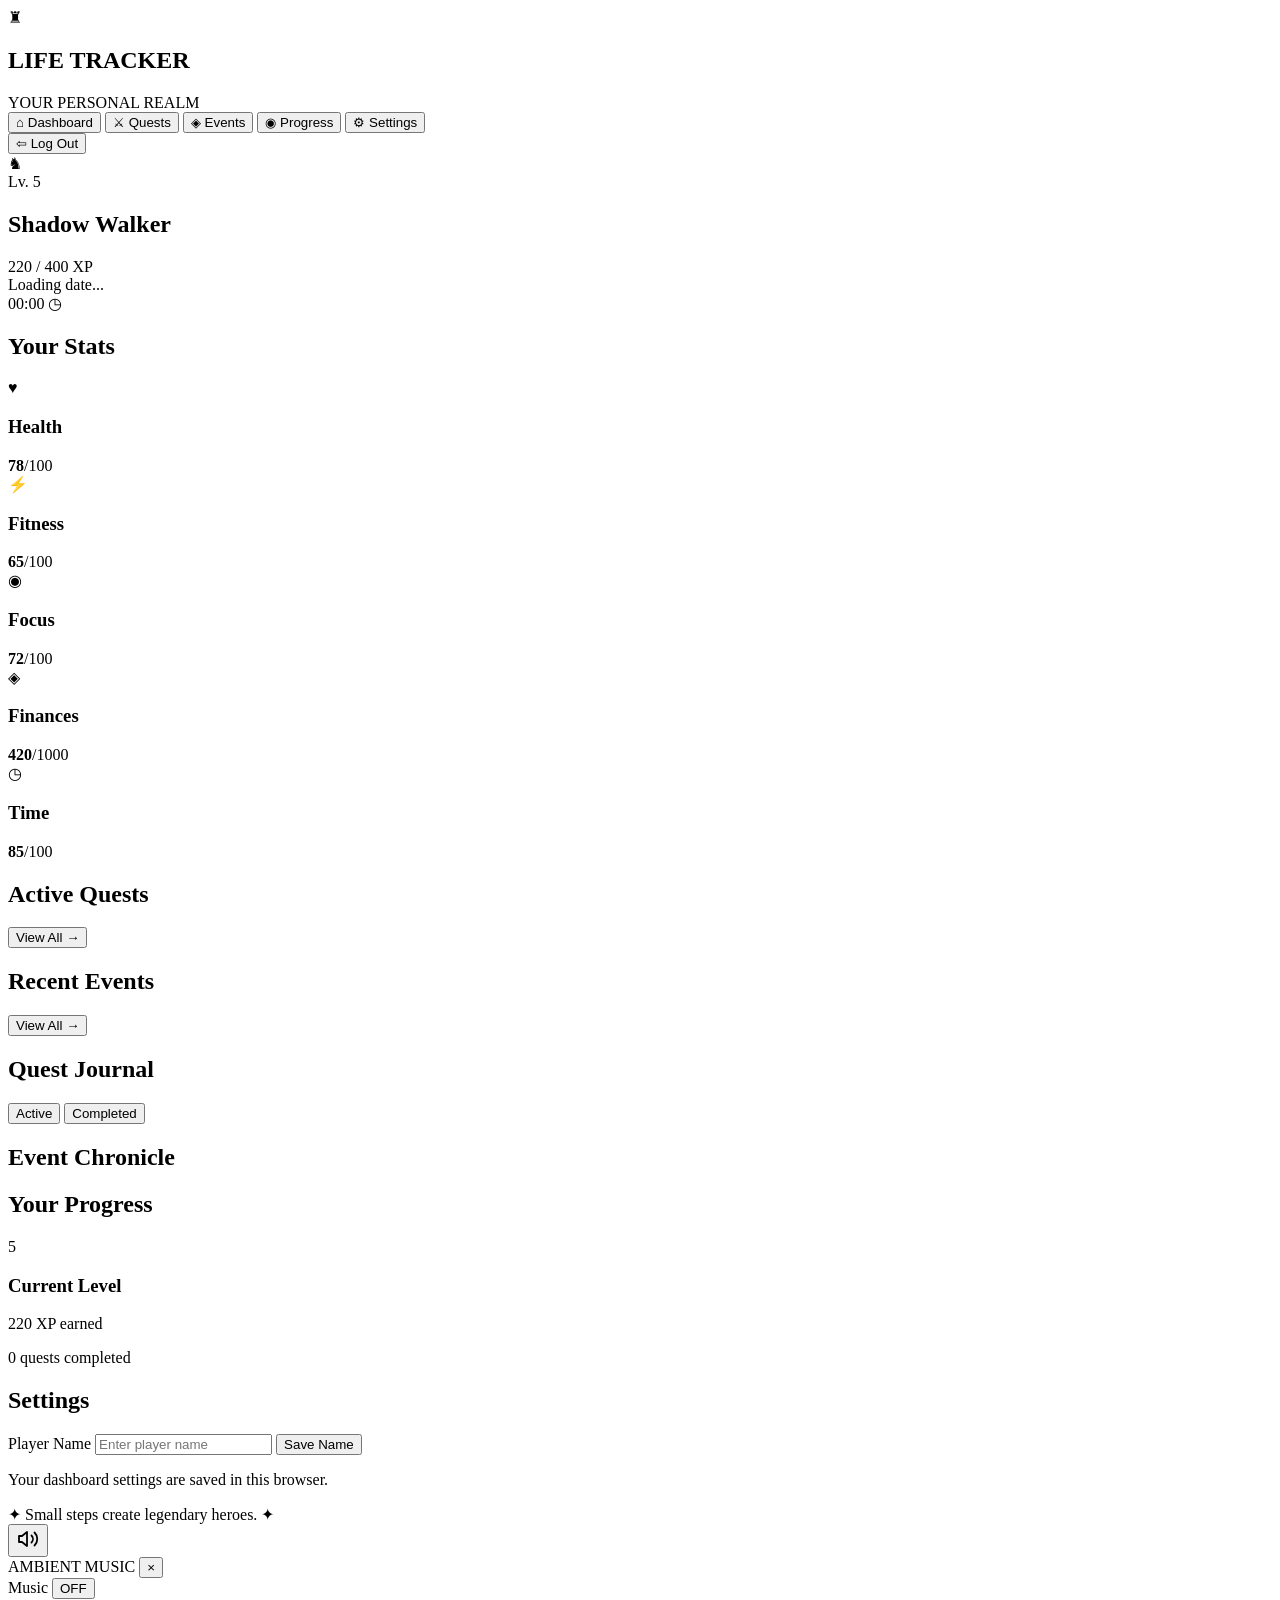
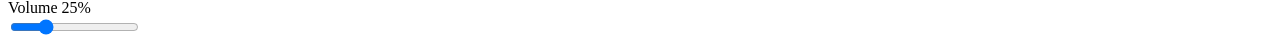
==== dashboard.html @ 13b00bff "Add files via upload" ====
<!DOCTYPE html>
<html lang="en">
<head>
    <meta charset="UTF-8">
    <meta name="viewport" content="width=device-width, initial-scale=1.0">

    <title>LIFE TRACKER | Dashboard</title>

    <link rel="stylesheet" href="dashboard.css">

    <link href="https://fonts.googleapis.com/css2?family=Cinzel:wght@400;500;600;700&family=Cormorant+Garamond:wght@400;500;600&family=Inter:wght@400;500;600&display=swap" rel="stylesheet">
</head>

<body>

<div class="dashboard-layout">

    <!-- SIDEBAR -->
    <aside class="sidebar">

        <div class="logo">
            <div class="logo-symbol">♜</div>
            <h2>LIFE TRACKER</h2>
            <span>YOUR PERSONAL REALM</span>
        </div>

        <nav class="navigation">

            <button class="nav-btn active" data-page="dashboard">
                <span>⌂</span> Dashboard
            </button>

            <button class="nav-btn" data-page="quests">
                <span>⚔</span> Quests
            </button>

            <button class="nav-btn" data-page="events">
                <span>◈</span> Events
            </button>

            <button class="nav-btn" data-page="progress">
                <span>◉</span> Progress
            </button>

            <button class="nav-btn" data-page="settings">
                <span>⚙</span> Settings
            </button>

        </nav>

        <button class="logout-btn" id="logoutBtn">
            <span>⇦</span> Log Out
        </button>

    </aside>


    <!-- MAIN CONTENT -->
    <main class="main-content">

        <!-- PLAYER HEADER -->
        <header class="player-header">

            <div class="player-info">

                <div class="player-avatar">♞</div>

                <div class="player-details">
                    <span class="player-level" id="playerLevel">Lv. 5</span>

                    <h2 id="playerName">Shadow Walker</h2>

                    <div class="xp-container">
                        <div class="xp-bar">
                            <div class="xp-fill" id="xpFill"></div>
                        </div>

                        <span id="xpText">220 / 400 XP</span>
                    </div>
                </div>

            </div>

            <div class="date-time">

                <span id="dateText">Loading date...</span>

                <div class="clock">
                    <span id="timeText">00:00</span>
                    <span class="clock-icon">◷</span>
                </div>

            </div>

        </header>


        <!-- DASHBOARD PAGE -->
        <section class="page active" id="dashboardPage">

            <!-- YOUR STATS -->
            <section class="panel stats-section">

                <div class="section-heading">
                    <h2>Your Stats</h2>
                </div>

                <div class="stats-grid">

                    <div class="stat-card health">
                        <div class="stat-top">
                            <span>♥</span>
                            <h3>Health</h3>
                        </div>
                        <div class="stat-value">
                            <strong id="healthValue">78</strong>/100
                        </div>
                        <div class="stat-bar">
                            <div style="width:78%"></div>
                        </div>
                    </div>

                    <div class="stat-card fitness">
                        <div class="stat-top">
                            <span>⚡</span>
                            <h3>Fitness</h3>
                        </div>
                        <div class="stat-value">
                            <strong id="fitnessValue">65</strong>/100
                        </div>
                        <div class="stat-bar">
                            <div style="width:65%"></div>
                        </div>
                    </div>

                    <div class="stat-card focus">
                        <div class="stat-top">
                            <span>◉</span>
                            <h3>Focus</h3>
                        </div>
                        <div class="stat-value">
                            <strong id="focusValue">72</strong>/100
                        </div>
                        <div class="stat-bar">
                            <div style="width:72%"></div>
                        </div>
                    </div>

                    <div class="stat-card finances">
                        <div class="stat-top">
                            <span>◈</span>
                            <h3>Finances</h3>
                        </div>
                        <div class="stat-value">
                            <strong id="financesValue">420</strong>/1000
                        </div>
                        <div class="stat-bar">
                            <div style="width:42%"></div>
                        </div>
                    </div>

                    <div class="stat-card time-stat">
                        <div class="stat-top">
                            <span>◷</span>
                            <h3>Time</h3>
                        </div>
                        <div class="stat-value">
                            <strong id="timeStatValue">85</strong>/100
                        </div>
                        <div class="stat-bar">
                            <div style="width:85%"></div>
                        </div>
                    </div>

                </div>
            </section>


            <!-- QUESTS AND EVENTS -->
            <div class="content-grid">

                <!-- ACTIVE QUESTS -->
                <section class="panel">

                    <div class="section-heading">
                        <h2>Active Quests</h2>

                        <button class="view-all" data-page="quests">
                            View All →
                        </button>
                    </div>

                    <div id="activeQuestList"></div>

                </section>


                <!-- RECENT EVENTS -->
                <section class="panel">

                    <div class="section-heading">
                        <h2>Recent Events</h2>

                        <button class="view-all" data-page="events">
                            View All →
                        </button>
                    </div>

                    <div id="recentEventList"></div>

                </section>

            </div>

        </section>


        <!-- QUESTS PAGE -->
        <section class="page" id="questsPage">

            <section class="panel">

                <div class="section-heading">
                    <h2>Quest Journal</h2>
                </div>

                <div class="quest-tabs">
                    <button class="quest-tab active" data-tab="active">Active</button>
                    <button class="quest-tab" data-tab="completed">Completed</button>
                </div>

                <div id="questPageList"></div>

            </section>

        </section>


        <!-- EVENTS PAGE -->
        <section class="page" id="eventsPage">

            <section class="panel">

                <div class="section-heading">
                    <h2>Event Chronicle</h2>
                </div>

                <div id="allEventsList"></div>

            </section>

        </section>


        <!-- PROGRESS PAGE -->
        <section class="page" id="progressPage">

            <section class="panel">

                <div class="section-heading">
                    <h2>Your Progress</h2>
                </div>

                <div class="progress-content">
                    <div class="progress-number" id="progressLevel">5</div>
                    <h3>Current Level</h3>
                    <p id="progressXP">220 XP earned</p>

                    <div class="xp-bar large">
                        <div class="xp-fill" id="progressXPFill"></div>
                    </div>

                    <p id="completedCount">0 quests completed</p>
                </div>

            </section>

        </section>


        <!-- SETTINGS PAGE -->
        <section class="page" id="settingsPage">

            <section class="panel">

                <div class="section-heading">
                    <h2>Settings</h2>
                </div>

                <div class="settings-content">

                    <label for="playerNameInput">Player Name</label>

                    <input type="text" id="playerNameInput"
                           placeholder="Enter player name">

                    <button class="gold-button" id="saveNameBtn">
                        Save Name
                    </button>

                    <p class="settings-note">
                        Your dashboard settings are saved in this browser.
                    </p>

                </div>

            </section>

        </section>


        <!-- MOTIVATIONAL QUOTE -->
        <footer class="quote-footer">
            <span>✦</span>
            Small steps create legendary heroes.
            <span>✦</span>
        </footer>

    </main>

</div>


<!-- BACKGROUND MUSIC -->
<audio id="bgMusic" loop>
    <source src="ambient.mp3" type="audio/mpeg">
</audio>


<!-- MUSIC CONTROL -->
<div class="music-control">

    <button id="musicButton" class="music-button"
            aria-label="Turn music on" aria-pressed="false">

        <!-- Speaker icon -->
        <svg id="speakerIcon" viewBox="0 0 24 24"
             width="24" height="24"
             fill="none" stroke="currentColor"
             stroke-width="1.8"
             stroke-linecap="round"
             stroke-linejoin="round">

            <path d="M11 5 6 9H3v6h3l5 4V5Z"></path>
            <path d="M15.5 8.5a5 5 0 0 1 0 7"></path>
            <path d="M18.5 5.5a9 9 0 0 1 0 13"></path>

        </svg>

    </button>

    <div class="music-panel" id="musicPanel">

        <div class="music-heading">
            <span>AMBIENT MUSIC</span>
            <button id="closeMusicPanel">×</button>
        </div>

        <div class="music-row">
            <span>Music</span>
            <button id="musicToggle">OFF</button>
        </div>

        <div class="volume-row">
            <label for="volumeSlider">Volume</label>
            <span id="volumeValue">25%</span>
        </div>

        <input type="range" id="volumeSlider"
               min="0" max="100" value="25">

    </div>

</div>


<script src="dashboard.js"></script>

</body>
</html>
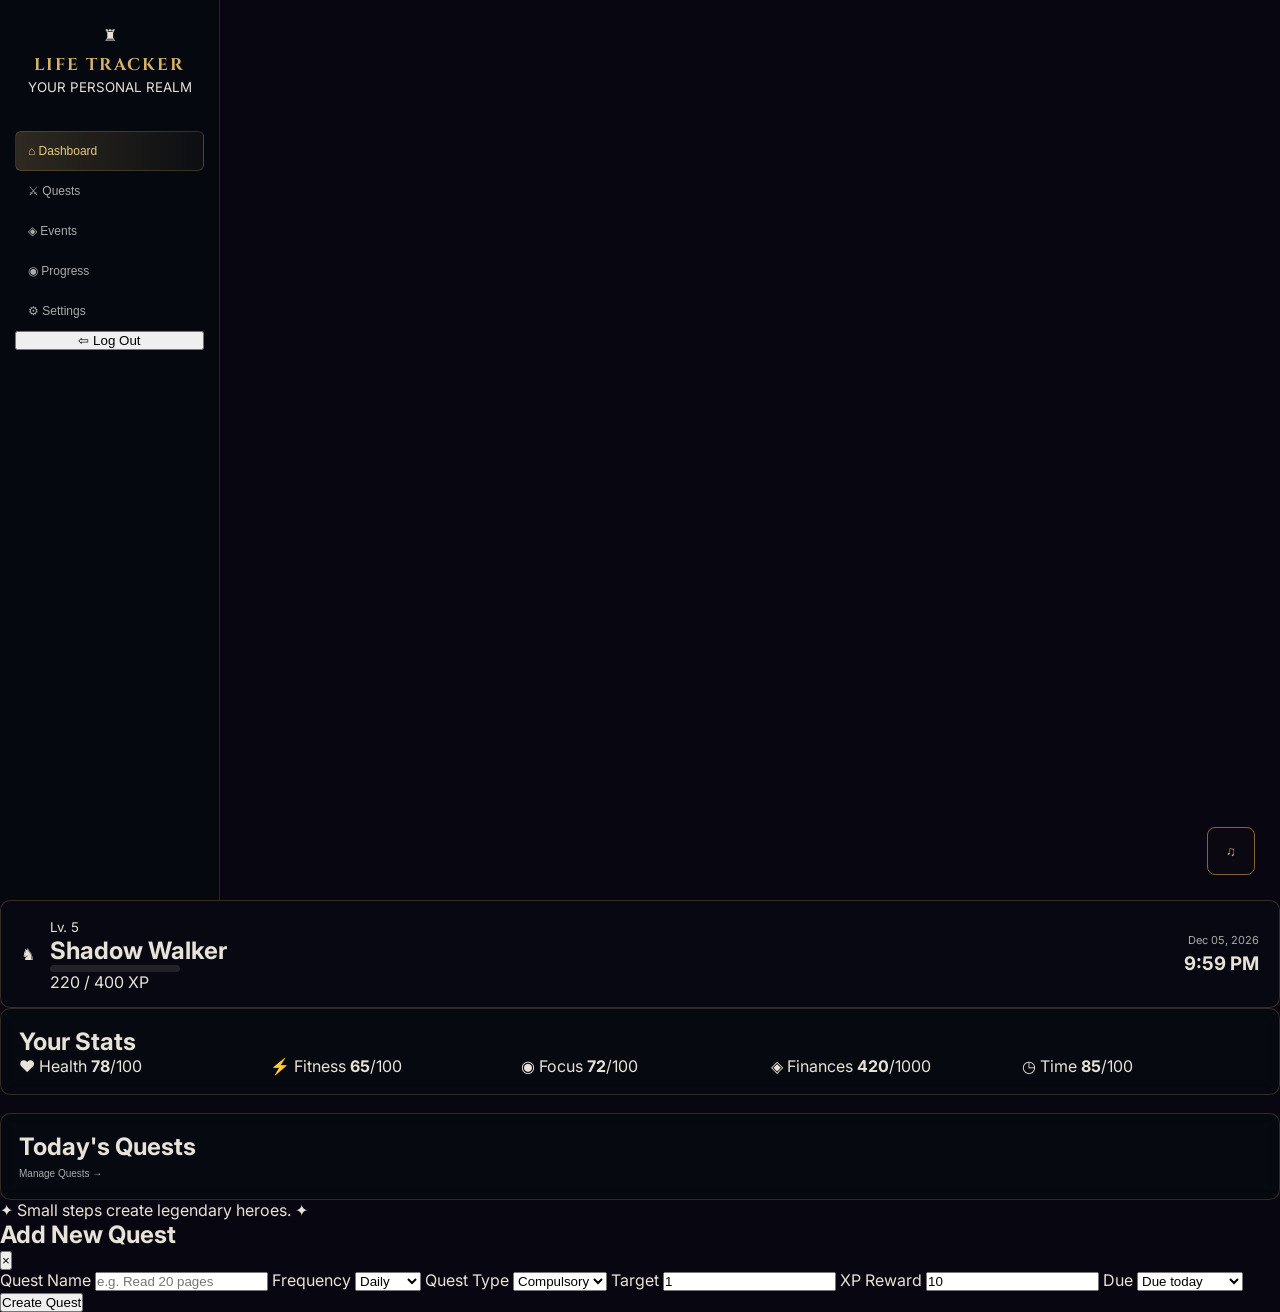
==== commit 6f54e8e1: "Refactor dashboard.html for improved layout and style Updated HTML structure and styling for the das" ====
--- a/dashboard.html
+++ b/dashboard.html
@@ -4,376 +4,268 @@
 <head>
     <meta charset="UTF-8">
     <meta name="viewport" content="width=device-width, initial-scale=1.0">
-
     <title>LIFE TRACKER | Dashboard</title>
 
     <link rel="stylesheet" href="dashboard.css">
 
-    <link href="https://fonts.googleapis.com/css2?family=Cinzel:wght@400;500;600;700&family=Cormorant+Garamond:wght@400;500;600&family=Inter:wght@400;500;600&display=swap" rel="stylesheet">
+    <link href="https://fonts.googleapis.com/css2?family=Cinzel:wght@400;600;700&family=Inter:wght@400;500;600&display=swap" rel="stylesheet">
 </head>
 
 <body>
 
-<div class="dashboard-layout">
+<div class="layout">
 
     <!-- SIDEBAR -->
     <aside class="sidebar">
 
         <div class="logo">
-            <div class="logo-symbol">♜</div>
+            <div class="symbol">♜</div>
             <h2>LIFE TRACKER</h2>
-            <span>YOUR PERSONAL REALM</span>
-        </div>
-
-        <nav class="navigation">
-
-            <button class="nav-btn active" data-page="dashboard">
-                <span>⌂</span> Dashboard
-            </button>
-
-            <button class="nav-btn" data-page="quests">
-                <span>⚔</span> Quests
-            </button>
-
-            <button class="nav-btn" data-page="events">
-                <span>◈</span> Events
-            </button>
-
-            <button class="nav-btn" data-page="progress">
-                <span>◉</span> Progress
-            </button>
-
-            <button class="nav-btn" data-page="settings">
-                <span>⚙</span> Settings
-            </button>
-
+            <small>YOUR PERSONAL REALM</small>
+        </div>
+
+        <nav>
+            <button class="nav-btn active" data-page="dashboard">⌂ Dashboard</button>
+            <button class="nav-btn" data-page="quests">⚔ Quests</button>
+            <button class="nav-btn" data-page="events">◈ Events</button>
+            <button class="nav-btn" data-page="progress">◉ Progress</button>
+            <button class="nav-btn" data-page="settings">⚙ Settings</button>
         </nav>
 
-        <button class="logout-btn" id="logoutBtn">
-            <span>⇦</span> Log Out
-        </button>
+        <button class="logout" id="logoutBtn">⇦ Log Out</button>
 
     </aside>
 
-
     <!-- MAIN CONTENT -->
-    <main class="main-content">
+    <main>
 
         <!-- PLAYER HEADER -->
         <header class="player-header">
 
             <div class="player-info">
-
-                <div class="player-avatar">♞</div>
-
-                <div class="player-details">
-                    <span class="player-level" id="playerLevel">Lv. 5</span>
-
+                <div class="avatar">♞</div>
+
+                <div>
+                    <small id="playerLevel">Lv. 5</small>
                     <h2 id="playerName">Shadow Walker</h2>
 
-                    <div class="xp-container">
+                    <div class="xp-row">
                         <div class="xp-bar">
-                            <div class="xp-fill" id="xpFill"></div>
+                            <div id="xpFill"></div>
                         </div>
 
                         <span id="xpText">220 / 400 XP</span>
                     </div>
                 </div>
-
             </div>
 
             <div class="date-time">
-
-                <span id="dateText">Loading date...</span>
-
-                <div class="clock">
-                    <span id="timeText">00:00</span>
-                    <span class="clock-icon">◷</span>
-                </div>
-
+                <span id="dateText"></span>
+                <h3 id="timeText"></h3>
             </div>
 
         </header>
 
-
-        <!-- DASHBOARD PAGE -->
+        <!-- DASHBOARD -->
         <section class="page active" id="dashboardPage">
 
-            <!-- YOUR STATS -->
-            <section class="panel stats-section">
-
-                <div class="section-heading">
-                    <h2>Your Stats</h2>
-                </div>
+            <section class="panel">
+
+                <h2>Your Stats</h2>
 
                 <div class="stats-grid">
 
-                    <div class="stat-card health">
-                        <div class="stat-top">
-                            <span>♥</span>
-                            <h3>Health</h3>
-                        </div>
-                        <div class="stat-value">
-                            <strong id="healthValue">78</strong>/100
-                        </div>
-                        <div class="stat-bar">
-                            <div style="width:78%"></div>
-                        </div>
-                    </div>
-
-                    <div class="stat-card fitness">
-                        <div class="stat-top">
-                            <span>⚡</span>
-                            <h3>Fitness</h3>
-                        </div>
-                        <div class="stat-value">
-                            <strong id="fitnessValue">65</strong>/100
-                        </div>
-                        <div class="stat-bar">
-                            <div style="width:65%"></div>
-                        </div>
-                    </div>
-
-                    <div class="stat-card focus">
-                        <div class="stat-top">
-                            <span>◉</span>
-                            <h3>Focus</h3>
-                        </div>
-                        <div class="stat-value">
-                            <strong id="focusValue">72</strong>/100
-                        </div>
-                        <div class="stat-bar">
-                            <div style="width:72%"></div>
-                        </div>
-                    </div>
-
-                    <div class="stat-card finances">
-                        <div class="stat-top">
-                            <span>◈</span>
-                            <h3>Finances</h3>
-                        </div>
-                        <div class="stat-value">
-                            <strong id="financesValue">420</strong>/1000
-                        </div>
-                        <div class="stat-bar">
-                            <div style="width:42%"></div>
-                        </div>
-                    </div>
-
-                    <div class="stat-card time-stat">
-                        <div class="stat-top">
-                            <span>◷</span>
-                            <h3>Time</h3>
-                        </div>
-                        <div class="stat-value">
-                            <strong id="timeStatValue">85</strong>/100
-                        </div>
-                        <div class="stat-bar">
-                            <div style="width:85%"></div>
-                        </div>
-                    </div>
-
-                </div>
+                    <div class="stat">
+                        <span>♥ Health</span>
+                        <strong id="healthValue">78</strong>/100
+                        <div class="bar"><i id="healthBar" style="width:78%"></i></div>
+                    </div>
+
+                    <div class="stat">
+                        <span>⚡ Fitness</span>
+                        <strong id="fitnessValue">65</strong>/100
+                        <div class="bar"><i id="fitnessBar" style="width:65%"></i></div>
+                    </div>
+
+                    <div class="stat">
+                        <span>◉ Focus</span>
+                        <strong id="focusValue">72</strong>/100
+                        <div class="bar"><i id="focusBar" style="width:72%"></i></div>
+                    </div>
+
+                    <div class="stat">
+                        <span>◈ Finances</span>
+                        <strong id="financesValue">420</strong>/1000
+                        <div class="bar"><i id="financesBar" style="width:42%"></i></div>
+                    </div>
+
+                    <div class="stat">
+                        <span>◷ Time</span>
+                        <strong id="timeStatValue">85</strong>/100
+                        <div class="bar"><i id="timeBar" style="width:85%"></i></div>
+                    </div>
+
+                </div>
+
             </section>
 
-
-            <!-- QUESTS AND EVENTS -->
-            <div class="content-grid">
-
-                <!-- ACTIVE QUESTS -->
-                <section class="panel">
-
-                    <div class="section-heading">
-                        <h2>Active Quests</h2>
-
-                        <button class="view-all" data-page="quests">
-                            View All →
-                        </button>
-                    </div>
-
-                    <div id="activeQuestList"></div>
-
-                </section>
-
-
-                <!-- RECENT EVENTS -->
-                <section class="panel">
-
-                    <div class="section-heading">
-                        <h2>Recent Events</h2>
-
-                        <button class="view-all" data-page="events">
-                            View All →
-                        </button>
-                    </div>
-
-                    <div id="recentEventList"></div>
-
-                </section>
-
-            </div>
-
-        </section>
-
-
-        <!-- QUESTS PAGE -->
+            <section class="panel">
+
+                <div class="heading">
+                    <h2>Today's Quests</h2>
+                    <button class="link view-all" data-page="quests">Manage Quests →</button>
+                </div>
+
+                <div id="dashboardQuestList"></div>
+
+            </section>
+
+        </section>
+
+        <!-- QUESTS -->
         <section class="page" id="questsPage">
 
-            <section class="panel">
-
-                <div class="section-heading">
-                    <h2>Quest Journal</h2>
-                </div>
-
-                <div class="quest-tabs">
-                    <button class="quest-tab active" data-tab="active">Active</button>
-                    <button class="quest-tab" data-tab="completed">Completed</button>
-                </div>
-
-                <div id="questPageList"></div>
-
-            </section>
-
-        </section>
-
-
-        <!-- EVENTS PAGE -->
-        <section class="page" id="eventsPage">
-
-            <section class="panel">
-
-                <div class="section-heading">
-                    <h2>Event Chronicle</h2>
-                </div>
-
-                <div id="allEventsList"></div>
-
-            </section>
-
-        </section>
-
-
-        <!-- PROGRESS PAGE -->
-        <section class="page" id="progressPage">
-
-            <section class="panel">
-
-                <div class="section-heading">
-                    <h2>Your Progress</h2>
-                </div>
-
-                <div class="progress-content">
-                    <div class="progress-number" id="progressLevel">5</div>
-                    <h3>Current Level</h3>
-                    <p id="progressXP">220 XP earned</p>
-
-                    <div class="xp-bar large">
-                        <div class="xp-fill" id="progressXPFill"></div>
-                    </div>
-
-                    <p id="completedCount">0 quests completed</p>
-                </div>
-
-            </section>
-
-        </section>
-
-
-        <!-- SETTINGS PAGE -->
-        <section class="page" id="settingsPage">
-
-            <section class="panel">
-
-                <div class="section-heading">
-                    <h2>Settings</h2>
-                </div>
-
-                <div class="settings-content">
-
-                    <label for="playerNameInput">Player Name</label>
-
-                    <input type="text" id="playerNameInput"
-                           placeholder="Enter player name">
-
-                    <button class="gold-button" id="saveNameBtn">
-                        Save Name
-                    </button>
-
-                    <p class="settings-note">
-                        Your dashboard settings are saved in this browser.
-                    </p>
-
-                </div>
-
-            </section>
-
-        </section>
-
-
-        <!-- MOTIVATIONAL QUOTE -->
-        <footer class="quote-footer">
-            <span>✦</span>
-            Small steps create legendary heroes.
-            <span>✦</span>
-        </footer>
+            <div class="quest-head">
+
+                <div>
+                    <small class="gold">YOUR PERSONAL REALM</small>
+                    <h1>Quest Board</h1>
+                    <p>Small actions. Legendary progress.</p>
+                </div>
+
+                <button class="gold-btn" id="addQuestBtn">＋ Add Quest</button>
+
+            </div>
+
+            <div class="filters">
+
+                <button class="quest-filter active" data-filter="all">All</button>
+                <button class="quest-filter" data-filter="daily">Daily</button>
+                <button class="quest-filter" data-filter="weekly">Weekly</button>
+                <button class="quest-filter" data-filter="compulsory">Compulsory</button>
+                <button class="quest-filter" data-filter="optional">Optional</button>
+
+            </div>
+
+            <div id="questList" class="quest-list"></div>
+
+        </section>
+
+        <!-- EVENTS -->
+        <section class="page panel" id="eventsPage">
+            <h2>Event Chronicle</h2>
+            <div id="allEventsList"></div>
+        </section>
+
+        <!-- PROGRESS -->
+        <section class="page panel" id="progressPage">
+
+            <h2>Your Progress</h2>
+
+            <div class="progress">
+                <div id="progressLevel">5</div>
+                <h3>Current Level</h3>
+
+                <p id="progressXP">220 XP earned</p>
+
+                <div class="xp-bar wide">
+                    <div id="progressXPFill"></div>
+                </div>
+
+                <p id="completedCount">0 quests completed</p>
+            </div>
+
+        </section>
+
+        <!-- SETTINGS -->
+        <section class="page panel" id="settingsPage">
+
+            <h2>Settings</h2>
+
+            <div class="settings">
+                <label for="playerNameInput">Player Name</label>
+                <input id="playerNameInput" placeholder="Enter player name">
+                <button class="gold-btn" id="saveNameBtn">Save Name</button>
+            </div>
+
+        </section>
+
+        <footer>✦ Small steps create legendary heroes. ✦</footer>
 
     </main>
 
 </div>
 
-
-<!-- BACKGROUND MUSIC -->
-<audio id="bgMusic" loop>
-    <source src="ambient.mp3" type="audio/mpeg">
-</audio>
-
-
-<!-- MUSIC CONTROL -->
+<!-- ADD QUEST MODAL -->
+<div class="quest-modal" id="questModal">
+
+    <form class="modal-card" id="questForm">
+
+        <div class="heading">
+            <h2>Add New Quest</h2>
+            <button type="button" id="closeQuestModal" class="close">×</button>
+        </div>
+
+        <label for="newQuestTitle">Quest Name</label>
+        <input id="newQuestTitle" placeholder="e.g. Read 20 pages" required>
+
+        <label for="newQuestCategory">Frequency</label>
+        <select id="newQuestCategory">
+            <option value="daily">Daily</option>
+            <option value="weekly">Weekly</option>
+        </select>
+
+        <label for="newQuestType">Quest Type</label>
+        <select id="newQuestType">
+            <option value="compulsory">Compulsory</option>
+            <option value="optional">Optional</option>
+        </select>
+
+        <label for="newQuestTarget">Target</label>
+        <input id="newQuestTarget" type="number" min="1" value="1" required>
+
+        <label for="newQuestXP">XP Reward</label>
+        <input id="newQuestXP" type="number" min="1" value="10" required>
+
+        <label for="newQuestDue">Due</label>
+        <select id="newQuestDue">
+            <option>Due today</option>
+            <option>Due in 2 days</option>
+            <option>Due in 4 days</option>
+            <option>Due this week</option>
+        </select>
+
+        <button class="gold-btn" type="submit">Create Quest</button>
+
+    </form>
+
+</div>
+
+<!-- MUSIC -->
+<audio id="bgMusic" loop src="ambient.mp3"></audio>
+
 <div class="music-control">
 
-    <button id="musicButton" class="music-button"
-            aria-label="Turn music on" aria-pressed="false">
-
-        <!-- Speaker icon -->
-        <svg id="speakerIcon" viewBox="0 0 24 24"
-             width="24" height="24"
-             fill="none" stroke="currentColor"
-             stroke-width="1.8"
-             stroke-linecap="round"
-             stroke-linejoin="round">
-
-            <path d="M11 5 6 9H3v6h3l5 4V5Z"></path>
-            <path d="M15.5 8.5a5 5 0 0 1 0 7"></path>
-            <path d="M18.5 5.5a9 9 0 0 1 0 13"></path>
-
-        </svg>
-
-    </button>
-
-    <div class="music-panel" id="musicPanel">
-
-        <div class="music-heading">
-            <span>AMBIENT MUSIC</span>
+    <button id="musicButton" class="music-button">♫</button>
+
+    <div id="musicPanel" class="music-panel">
+
+        <div class="heading">
+            <b>AMBIENT MUSIC</b>
             <button id="closeMusicPanel">×</button>
         </div>
 
-        <div class="music-row">
-            <span>Music</span>
+        <div class="heading">
+            Music
             <button id="musicToggle">OFF</button>
         </div>
 
-        <div class="volume-row">
-            <label for="volumeSlider">Volume</label>
-            <span id="volumeValue">25%</span>
-        </div>
-
-        <input type="range" id="volumeSlider"
-               min="0" max="100" value="25">
+        <label>Volume <span id="volumeValue">25%</span></label>
+        <input id="volumeSlider" type="range" min="0" max="100" value="25">
 
     </div>
 
 </div>
-
 
 <script src="dashboard.js"></script>
 
--- a/dashboard.css
+++ b/dashboard.css
@@ -0,0 +1,884 @@
+
+/* =====================================
+   RESET
+===================================== */
+
+* {
+    margin: 0;
+    padding: 0;
+    box-sizing: border-box;
+}
+
+body {
+    min-height: 100vh;
+    font-family: 'Inter', sans-serif;
+    color: #e8e3d8;
+    background: #080610;
+}
+
+
+/* =====================================
+   DASHBOARD BACKGROUND
+===================================== */
+
+.dashboard-layout {
+    min-height: 100vh;
+    display: flex;
+
+    background:
+        linear-gradient(
+            rgba(3, 5, 12, 0.25),
+            rgba(3, 5, 12, 0.40)
+        ),
+        url("./dashboardBD.png");
+
+    background-size: cover;
+    background-position: center;
+    background-attachment: fixed;
+}
+/* =====================================
+   SIDEBAR
+===================================== */
+
+.sidebar {
+    width: 220px;
+    min-height: 100vh;
+    flex-shrink: 0;
+
+    background: rgba(5, 8, 16, 0.91);
+    border-right: 1px solid rgba(213, 179, 106, 0.18);
+
+    padding: 25px 15px;
+
+    display: flex;
+    flex-direction: column;
+}
+
+.logo {
+    text-align: center;
+    margin-bottom: 35px;
+}
+
+.logo-symbol {
+    color: #d5b36a;
+    font-size: 35px;
+}
+
+.logo h2 {
+    font-family: 'Cinzel', serif;
+    font-size: 17px;
+    letter-spacing: 2px;
+    color: #d5b36a;
+    margin-top: 8px;
+}
+
+.logo span {
+    display: block;
+    font-size: 8px;
+    letter-spacing: 2px;
+    color: #777;
+    margin-top: 7px;
+}
+
+.navigation {
+    display: flex;
+    flex-direction: column;
+    gap: 8px;
+}
+
+.nav-btn,
+.logout-btn {
+    width: 100%;
+    padding: 12px;
+
+    background: transparent;
+    border: 1px solid transparent;
+    border-radius: 6px;
+
+    text-align: left;
+    color: #aaa;
+
+    font-size: 12px;
+    cursor: pointer;
+
+    transition: 0.25s;
+}
+
+.nav-btn span,
+.logout-btn span {
+    display: inline-block;
+    width: 25px;
+    color: #d5b36a;
+    font-size: 16px;
+}
+
+.nav-btn:hover,
+.logout-btn:hover {
+    background: rgba(213, 179, 106, 0.08);
+    color: #eee;
+}
+
+.nav-btn.active {
+    background: linear-gradient(
+        90deg,
+        rgba(213, 179, 106, 0.2),
+        rgba(213, 179, 106, 0.04)
+    );
+
+    border-color: rgba(213, 179, 106, 0.2);
+    color: #e5c982;
+}
+
+.logout-btn {
+    margin-top: auto;
+}
+
+
+/* =====================================
+   MAIN CONTENT
+===================================== */
+
+
+.main-content {
+    flex: 1;
+    min-width: 0;
+
+    min-height: 100vh;
+    padding: 25px;
+
+    display: flex;
+    flex-direction: column;
+    gap: 18px;
+}
+
+/* =====================================
+   BALANCED DASHBOARD LAYOUT
+===================================== */
+
+#dashboardPage {
+    flex: 1;
+
+    display: flex;
+    flex-direction: column;
+    justify-content: space-between;
+
+    gap: 18px;
+}
+
+#dashboardPage.active {
+    display: flex;
+}
+
+
+
+/* =====================================
+   PLAYER HEADER
+===================================== */
+
+.player-header {
+    display: flex;
+    justify-content: space-between;
+    align-items: center;
+
+    gap: 20px;
+
+    padding: 15px 20px;
+
+    background: rgba(8, 10, 18, 0.78);
+    border: 1px solid rgba(213, 179, 106, 0.22);
+    border-radius: 10px;
+
+    backdrop-filter: blur(8px);
+}
+
+.player-info {
+    display: flex;
+    align-items: center;
+    gap: 15px;
+}
+
+.player-avatar {
+    width: 65px;
+    height: 65px;
+
+    display: flex;
+    align-items: center;
+    justify-content: center;
+
+    border-radius: 50%;
+    border: 1px solid #a7823e;
+
+    background: radial-gradient(
+        circle,
+        #352b20,
+        #10101b
+    );
+
+    color: #e5c982;
+    font-size: 30px;
+}
+
+.player-level {
+    color: #d5b36a;
+    font-size: 11px;
+}
+
+.player-details h2 {
+    font-family: 'Cinzel', serif;
+    font-size: 17px;
+    margin: 4px 0 8px;
+}
+
+.xp-container {
+    display: flex;
+    align-items: center;
+    gap: 10px;
+}
+
+.xp-bar {
+    width: 130px;
+    height: 7px;
+
+    background: #25212a;
+    border-radius: 20px;
+    overflow: hidden;
+}
+
+.xp-fill {
+    width: 55%;
+    height: 100%;
+
+    background: linear-gradient(
+        90deg,
+        #a7823e,
+        #f2d48c
+    );
+
+    border-radius: 20px;
+    transition: width 0.4s;
+}
+
+.xp-container span {
+    color: #aaa;
+    font-size: 10px;
+}
+
+.date-time {
+    text-align: right;
+}
+
+#dateText {
+    display: block;
+    color: #aaa;
+    font-size: 11px;
+    margin-bottom: 5px;
+}
+
+.clock {
+    color: #e5c982;
+    font-family: 'Cinzel', serif;
+    font-size: 22px;
+}
+
+.clock-icon {
+    font-size: 17px;
+}
+
+
+/* =====================================
+   PANELS
+===================================== */
+
+.panel {
+    background: rgba(7, 10, 18, 0.82);
+
+    border: 1px solid rgba(213, 179, 106, 0.2);
+    border-radius: 10px;
+
+    padding: 18px;
+
+    backdrop-filter: blur(8px);
+}
+
+.section-heading {
+    display: flex;
+    justify-content: space-between;
+    align-items: center;
+
+    margin-bottom: 18px;
+}
+
+.section-heading h2 {
+    font-family: 'Cinzel', serif;
+    font-size: 15px;
+    font-weight: 500;
+    color: #e5c982;
+}
+
+.view-all {
+    background: transparent;
+    border: none;
+    color: #aaa;
+
+    font-size: 10px;
+    cursor: pointer;
+}
+
+.view-all:hover {
+    color: #e5c982;
+}
+
+
+/* =====================================
+   YOUR STATS
+===================================== */
+
+.stats-section {
+    margin-bottom: 0;
+}
+
+.stats-grid {
+    display: grid;
+    grid-template-columns: repeat(5, minmax(0, 1fr));
+    gap: 12px;
+}
+
+.stat-card {
+    padding: 13px;
+
+    border-radius: 8px;
+    background: rgba(255, 255, 255, 0.025);
+
+    border: 1px solid rgba(255, 255, 255, 0.08);
+}
+
+.stat-top {
+    display: flex;
+    align-items: center;
+    gap: 7px;
+    margin-bottom: 12px;
+}
+
+.stat-top span {
+    font-size: 16px;
+}
+
+.stat-top h3 {
+    font-size: 11px;
+    font-weight: 500;
+}
+
+.stat-value {
+    font-size: 10px;
+    color: #888;
+}
+
+.stat-value strong {
+    font-size: 15px;
+    color: #eee;
+}
+
+.stat-bar {
+    height: 4px;
+    background: #25212a;
+    border-radius: 20px;
+    overflow: hidden;
+    margin-top: 10px;
+}
+
+.stat-bar div {
+    height: 100%;
+    border-radius: 20px;
+}
+
+.health .stat-top span { color: #61c99a; }
+.health .stat-bar div { background: #61c99a; }
+
+.fitness .stat-top span { color: #45bde9; }
+.fitness .stat-bar div { background: #45bde9; }
+
+.focus .stat-top span { color: #b18aff; }
+.focus .stat-bar div { background: #b18aff; }
+
+.finances .stat-top span { color: #e4b84d; }
+.finances .stat-bar div { background: #e4b84d; }
+
+.time-stat .stat-top span { color: #66aaff; }
+.time-stat .stat-bar div { background: #66aaff; }
+
+
+/* =====================================
+   ACTIVE QUESTS + EVENTS
+===================================== */
+
+.content-grid {
+    display: grid;
+    grid-template-columns: 1fr 1fr;
+    gap: 15px;
+}
+
+.quest-item,
+.event-item {
+    display: flex;
+    align-items: center;
+    gap: 12px;
+
+    padding: 12px 0;
+
+    border-bottom: 1px solid rgba(255, 255, 255, 0.06);
+}
+
+.quest-item:last-child,
+.event-item:last-child {
+    border-bottom: none;
+}
+
+.quest-icon,
+.event-icon {
+    width: 32px;
+    height: 32px;
+    flex-shrink: 0;
+
+    display: flex;
+    align-items: center;
+    justify-content: center;
+
+    border-radius: 50%;
+    font-size: 15px;
+}
+
+.quest-icon {
+    color: #62d6a1;
+    background: rgba(70, 200, 140, 0.12);
+}
+
+.event-icon {
+    color: #e5c982;
+    background: rgba(213, 179, 106, 0.12);
+}
+
+.quest-details,
+.event-details {
+    flex: 1;
+    min-width: 0;
+}
+
+.quest-details h3,
+.event-details h3 {
+    font-size: 11px;
+    font-weight: 500;
+    color: #eee;
+    margin-bottom: 5px;
+}
+
+.quest-details p,
+.event-details p {
+    font-size: 9px;
+    color: #888;
+}
+
+.quest-reward {
+    font-size: 10px;
+    color: #aaa;
+    white-space: nowrap;
+}
+
+.complete-quest {
+    padding: 6px 9px;
+
+    background: rgba(70, 200, 140, 0.1);
+    border: 1px solid rgba(70, 200, 140, 0.25);
+    border-radius: 5px;
+
+    color: #61c99a;
+    font-size: 9px;
+
+    cursor: pointer;
+}
+
+.complete-quest:hover {
+    background: rgba(70, 200, 140, 0.2);
+}
+
+
+/* =====================================
+   PAGE SWITCHING
+===================================== */
+
+.page {
+    display: none;
+    animation: fadeIn 0.3s ease;
+}
+
+.page.active {
+    display: block;
+}
+
+
+/* =====================================
+   QUEST TABS
+===================================== */
+
+.quest-tabs {
+    display: flex;
+    gap: 10px;
+    margin-bottom: 15px;
+}
+
+.quest-tab {
+    padding: 9px 18px;
+
+    background: transparent;
+    border: 1px solid rgba(213, 179, 106, 0.2);
+    border-radius: 5px;
+
+    color: #aaa;
+    font-size: 11px;
+    cursor: pointer;
+}
+
+.quest-tab.active {
+    background: rgba(213, 179, 106, 0.15);
+    color: #e5c982;
+    border-color: #a7823e;
+}
+
+
+/* =====================================
+   PROGRESS PAGE
+===================================== */
+
+.progress-content {
+    text-align: center;
+    padding: 35px 10px;
+}
+
+.progress-number {
+    font-family: 'Cinzel', serif;
+    font-size: 65px;
+    color: #e5c982;
+}
+
+.progress-content h3 {
+    font-family: 'Cinzel', serif;
+    margin: 10px 0;
+}
+
+.progress-content p {
+    color: #aaa;
+    margin: 15px 0;
+    font-size: 12px;
+}
+
+.xp-bar.large {
+    width: 80%;
+    height: 10px;
+    margin: 20px auto;
+}
+
+
+/* =====================================
+   SETTINGS
+===================================== */
+
+.settings-content {
+    display: flex;
+    flex-direction: column;
+    gap: 12px;
+    max-width: 350px;
+}
+
+.settings-content label {
+    color: #d5b36a;
+    font-size: 12px;
+}
+
+.settings-content input {
+    padding: 12px;
+
+    background: #12101b;
+    border: 1px solid #3b3244;
+    border-radius: 5px;
+
+    color: white;
+    outline: none;
+}
+
+.settings-content input:focus {
+    border-color: #c7a45b;
+}
+
+.gold-button {
+    padding: 12px;
+
+    background: linear-gradient(135deg, #d7b66e, #a7823e);
+    border: none;
+    border-radius: 5px;
+
+    color: #100c18;
+    font-family: 'Cinzel', serif;
+    font-weight: 600;
+
+    cursor: pointer;
+}
+
+.settings-note {
+    color: #777;
+    font-size: 10px;
+}
+
+
+/* =====================================
+   MOTIVATIONAL QUOTE
+===================================== */
+
+
+.quote-footer {
+    margin-top: 0;
+    padding: 15px;
+
+    text-align: center;
+
+    color: #d5b36a;
+    font-family: 'Cormorant Garamond', serif;
+    font-size: 18px;
+
+    border-top: 1px solid rgba(213, 179, 106, 0.12);
+}
+
+
+.quote-footer span {
+    color: #a7823e;
+    margin: 0 10px;
+}
+
+
+/* =====================================
+   MUSIC BUTTON
+===================================== */
+
+.music-control {
+    position: fixed;
+    bottom: 25px;
+    right: 25px;
+    z-index: 1000;
+}
+
+.music-button {
+    width: 48px;
+    height: 48px;
+
+    display: flex;
+    align-items: center;
+    justify-content: center;
+
+    background: rgba(12, 9, 20, 0.95);
+    border: 1px solid #806638;
+    border-radius: 8px;
+
+    color: #b9a27a;
+    cursor: pointer;
+
+    transition: 0.3s;
+}
+
+.music-button:hover {
+    border-color: #e5c982;
+    color: #f5d98a;
+}
+
+.music-button.playing {
+    color: #f5d98a;
+    border-color: #d5b36a;
+
+    box-shadow:
+        0 0 12px rgba(213, 179, 106, 0.25),
+        inset 0 0 10px rgba(213, 179, 106, 0.08);
+}
+
+
+/* =====================================
+   MUSIC PANEL
+===================================== */
+
+.music-panel {
+    position: absolute;
+    bottom: 60px;
+    right: 0;
+
+    width: 230px;
+    padding: 18px;
+
+    background: rgba(10, 8, 20, 0.97);
+    border: 1px solid rgba(213, 179, 106, 0.4);
+    border-radius: 10px;
+
+    opacity: 0;
+    visibility: hidden;
+
+    transform: translateY(10px);
+    transition: 0.25s;
+}
+
+.music-panel.open {
+    opacity: 1;
+    visibility: visible;
+    transform: translateY(0);
+}
+
+.music-heading,
+.music-row,
+.volume-row {
+    display: flex;
+    justify-content: space-between;
+    align-items: center;
+}
+
+.music-heading {
+    color: #d5b36a;
+    font-family: 'Cinzel', serif;
+    font-size: 10px;
+    letter-spacing: 1px;
+
+    padding-bottom: 12px;
+    border-bottom: 1px solid rgba(213, 179, 106, 0.15);
+    margin-bottom: 15px;
+}
+
+.music-heading button {
+    background: transparent;
+    border: none;
+    color: #aaa;
+    font-size: 20px;
+    cursor: pointer;
+}
+
+.music-row {
+    font-size: 12px;
+    margin-bottom: 18px;
+}
+
+.music-row button {
+    padding: 6px 15px;
+
+    background: transparent;
+    border: 1px solid #806638;
+    border-radius: 20px;
+
+    color: #aaa;
+    font-size: 10px;
+    cursor: pointer;
+}
+
+.music-row button.on {
+    background: #c7a45b;
+    color: #100c18;
+}
+
+.volume-row {
+    font-size: 11px;
+    color: #aaa;
+    margin-bottom: 10px;
+}
+
+#volumeValue {
+    color: #d5b36a;
+}
+
+#volumeSlider {
+    width: 100%;
+    accent-color: #c7a45b;
+    cursor: pointer;
+}
+
+
+/* =====================================
+   ANIMATION
+===================================== */
+
+@keyframes fadeIn {
+    from {
+        opacity: 0;
+        transform: translateY(8px);
+    }
+
+    to {
+        opacity: 1;
+        transform: translateY(0);
+    }
+}
+
+
+/* =====================================
+   RESPONSIVE
+===================================== */
+
+@media (max-width: 1100px) {
+
+    .stats-grid {
+        grid-template-columns: repeat(3, 1fr);
+    }
+
+    .content-grid {
+        grid-template-columns: 1fr;
+    }
+
+}
+
+@media (max-width: 700px) {
+
+    .dashboard-layout {
+        flex-direction: column;
+    }
+
+    .sidebar {
+        width: 100%;
+        min-height: auto;
+        padding: 15px;
+    }
+
+    .logo {
+        margin-bottom: 15px;
+    }
+
+    .navigation {
+        flex-direction: row;
+        flex-wrap: wrap;
+    }
+
+    .nav-btn {
+        width: auto;
+        flex: 1;
+        text-align: center;
+    }
+
+    .logout-btn {
+        margin-top: 10px;
+    }
+
+    .main-content {
+        padding: 15px;
+    }
+
+    .player-header {
+        flex-direction: column;
+        align-items: flex-start;
+    }
+
+    .date-time {
+        text-align: left;
+    }
+
+    .stats-grid {
+        grid-template-columns: repeat(2, 1fr);
+    }
+
+}
+
+@media (max-width: 400px) {
+
+    .stats-grid {
+        grid-template-columns: 1fr;
+    }
+
+}
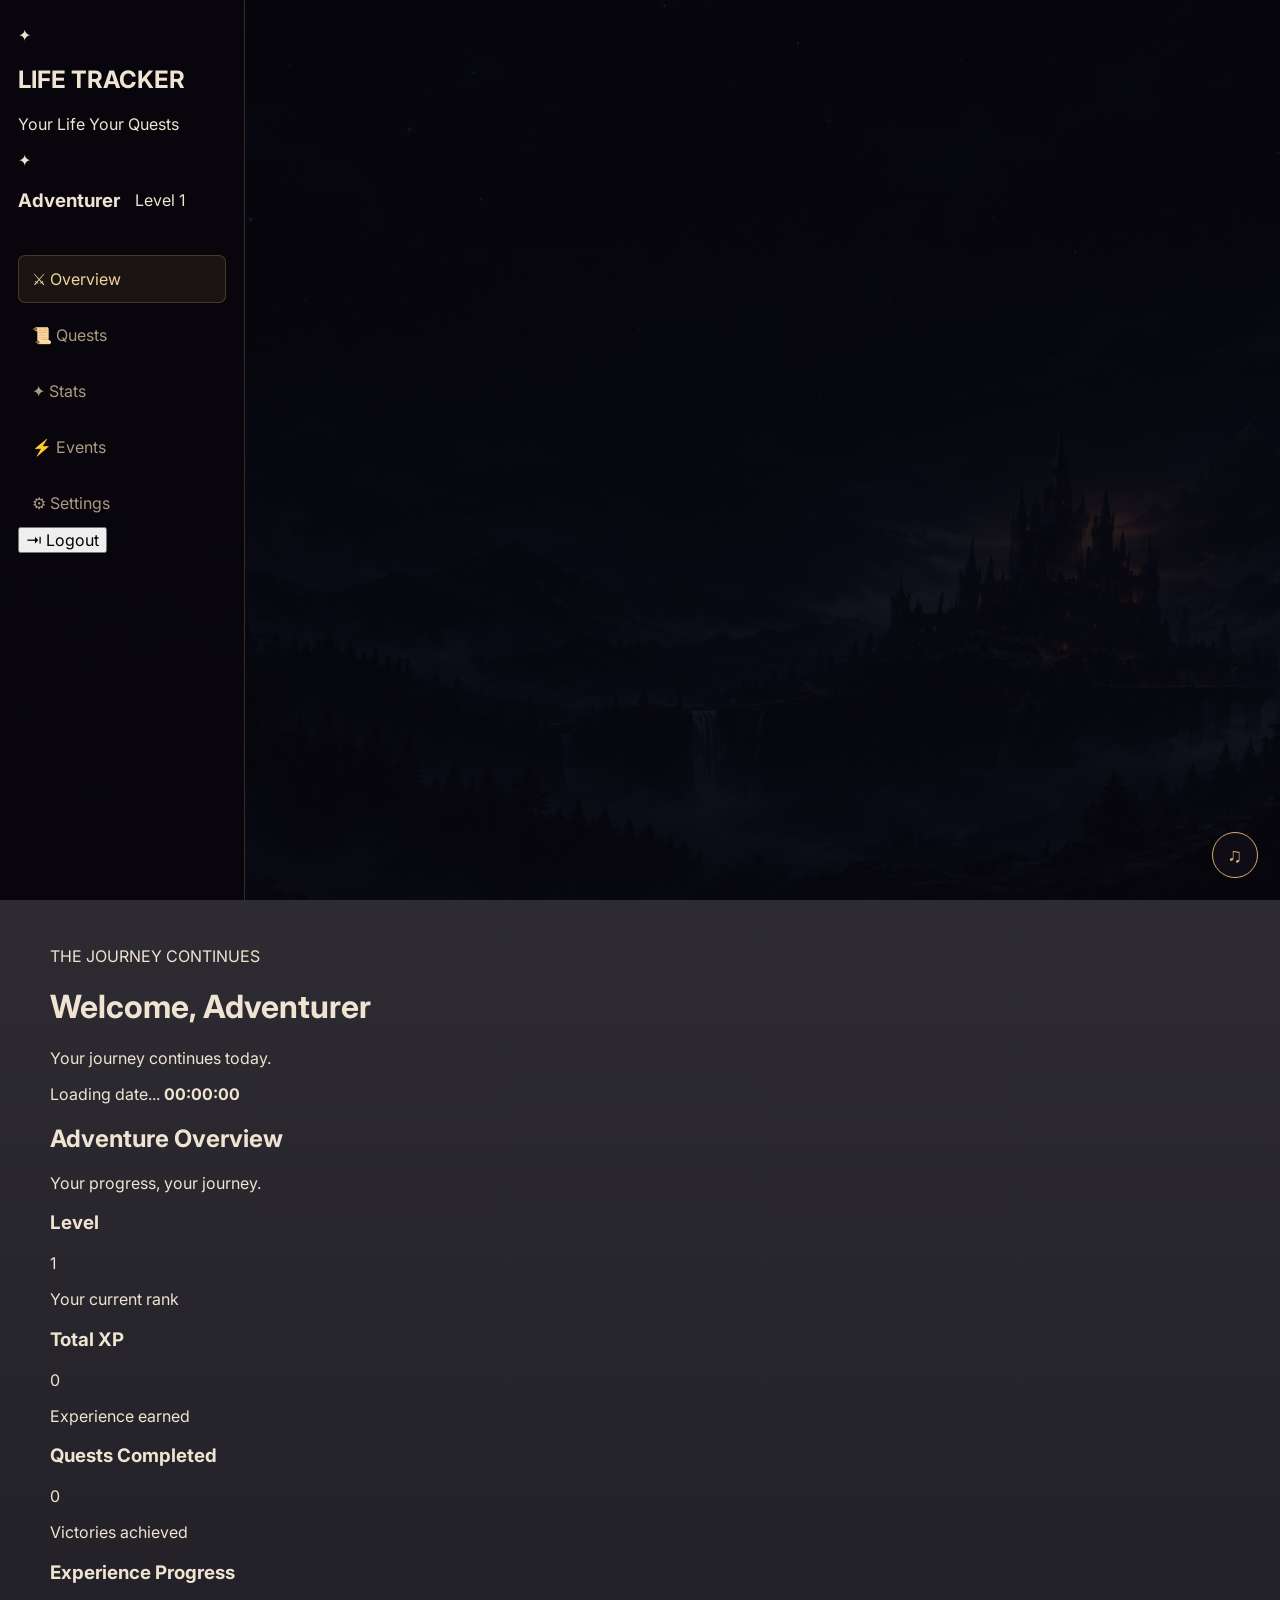
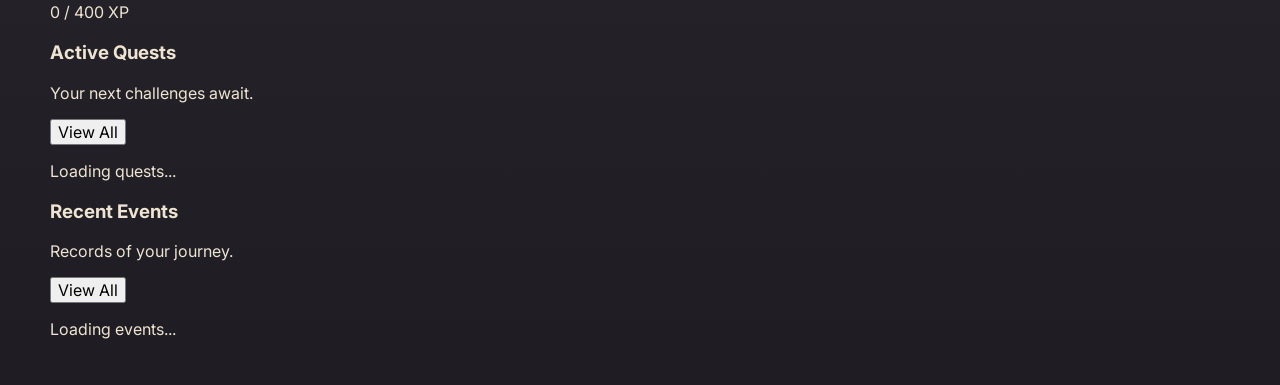
==== commit c4c739e4: "Revamp dashboard layout and styles Updated the dashboard layout, improved sidebar and main content s" ====
--- a/dashboard.html
+++ b/dashboard.html
@@ -1,273 +1,457 @@
 
 <!DOCTYPE html>
 <html lang="en">
+
 <head>
     <meta charset="UTF-8">
     <meta name="viewport" content="width=device-width, initial-scale=1.0">
     <title>LIFE TRACKER | Dashboard</title>
 
+    <link href="https://fonts.googleapis.com/css2?family=Cinzel:wght@400;600;700&family=Cormorant+Garamond:wght@400;600&family=Inter:wght@400;500;600&display=swap"
+          rel="stylesheet">
+
     <link rel="stylesheet" href="dashboard.css">
-
-    <link href="https://fonts.googleapis.com/css2?family=Cinzel:wght@400;600;700&family=Inter:wght@400;500;600&display=swap" rel="stylesheet">
 </head>
 
 <body>
 
-<div class="layout">
-
-    <!-- SIDEBAR -->
-    <aside class="sidebar">
-
-        <div class="logo">
-            <div class="symbol">♜</div>
-            <h2>LIFE TRACKER</h2>
-            <small>YOUR PERSONAL REALM</small>
+    <div class="dashboard">
+
+        <!-- SIDEBAR -->
+        <aside class="sidebar">
+
+            <div class="sidebar-logo">
+                <div class="logo-symbol">✦</div>
+                <h2>LIFE TRACKER</h2>
+                <p>Your Life Your Quests</p>
+            </div>
+
+            <div class="player-profile">
+                <div class="player-avatar">✦</div>
+
+                <div class="player-info">
+                    <h3 id="playerName">Adventurer</h3>
+                    <p>Level <span id="playerLevel">1</span></p>
+                </div>
+            </div>
+
+            <nav class="sidebar-nav">
+                <button class="nav-btn active" data-page="overview">
+                    <span>⚔</span> Overview
+                </button>
+
+                <button class="nav-btn" data-page="quests">
+                    <span>📜</span> Quests
+                </button>
+
+                <button class="nav-btn" data-page="stats">
+                    <span>✦</span> Stats
+                </button>
+
+                <button class="nav-btn" data-page="events">
+                    <span>⚡</span> Events
+                </button>
+
+                <button class="nav-btn" data-page="settings">
+                    <span>⚙</span> Settings
+                </button>
+            </nav>
+
+            <div class="sidebar-footer">
+                <button id="logoutBtn" class="logout-btn">
+                    ⇥ Logout
+                </button>
+            </div>
+
+        </aside>
+
+
+        <!-- MAIN CONTENT -->
+        <main class="main-content">
+
+            <!-- TOP BAR -->
+            <header class="topbar">
+
+                <div class="welcome-section">
+                    <p class="eyebrow">THE JOURNEY CONTINUES</p>
+                    <h1>Welcome, <span id="welcomeName">Adventurer</span></h1>
+                    <p>Your journey continues today.</p>
+                </div>
+
+                <div class="topbar-right">
+                    <div class="clock-box">
+                        <span id="currentDate">Loading date...</span>
+                        <strong id="currentTime">00:00:00</strong>
+                    </div>
+                </div>
+
+            </header>
+
+
+            <!-- OVERVIEW -->
+            <section class="page active" id="overview">
+
+                <div class="section-heading">
+                    <h2>Adventure Overview</h2>
+                    <p>Your progress, your journey.</p>
+                </div>
+
+                <div class="overview-grid">
+
+                    <div class="overview-card">
+                        <h3>Level</h3>
+                        <div class="big-number" id="overviewLevel">1</div>
+                        <p>Your current rank</p>
+                    </div>
+
+                    <div class="overview-card">
+                        <h3>Total XP</h3>
+                        <div class="big-number" id="overviewXP">0</div>
+                        <p>Experience earned</p>
+                    </div>
+
+                    <div class="overview-card">
+                        <h3>Quests Completed</h3>
+                        <div class="big-number" id="overviewCompleted">0</div>
+                        <p>Victories achieved</p>
+                    </div>
+
+                </div>
+
+                <div class="xp-card">
+                    <div class="xp-heading">
+                        <h3>Experience Progress</h3>
+                        <span id="xpText">0 / 400 XP</span>
+                    </div>
+
+                    <div class="xp-track">
+                        <div class="xp-fill" id="xpFill"></div>
+                    </div>
+                </div>
+
+                <div class="content-card">
+
+                    <div class="card-heading">
+                        <div>
+                            <h3>Active Quests</h3>
+                            <p>Your next challenges await.</p>
+                        </div>
+
+                        <button class="small-btn" data-page="quests">
+                            View All
+                        </button>
+                    </div>
+
+                    <div id="activeQuestList">
+                        <p class="empty-message">Loading quests...</p>
+                    </div>
+
+                </div>
+
+                <div class="content-card">
+
+                    <div class="card-heading">
+                        <div>
+                            <h3>Recent Events</h3>
+                            <p>Records of your journey.</p>
+                        </div>
+
+                        <button class="small-btn" data-page="events">
+                            View All
+                        </button>
+                    </div>
+
+                    <div id="recentEventList">
+                        <p class="empty-message">Loading events...</p>
+                    </div>
+
+                </div>
+
+            </section>
+
+
+            <!-- QUESTS -->
+            <section class="page" id="quests">
+
+                <div class="section-heading">
+                    <h2>Your Quests</h2>
+                    <p>Complete your quests and earn rewards.</p>
+                </div>
+
+                <div class="content-card">
+
+                    <div class="card-heading">
+                        <div>
+                            <h3>Quest Journal</h3>
+                            <p>Choose a challenge and make progress.</p>
+                        </div>
+                    </div>
+
+                    <div id="questPageList">
+                        <p class="empty-message">Loading quests...</p>
+                    </div>
+
+                </div>
+
+            </section>
+
+
+            <!-- STATS -->
+            <section class="page" id="stats">
+
+                <div class="section-heading">
+                    <h2>Character Stats</h2>
+                    <p>Build your character through real-life progress.</p>
+                </div>
+
+                <div class="stats-grid">
+
+                    <div class="stat-card">
+                        <div class="stat-icon">♡</div>
+                        <h3>Health</h3>
+                        <div class="stat-value">
+                            <strong id="healthValue">78</strong>
+                            <span>/100</span>
+                        </div>
+                        <div class="stat-bar">
+                            <div class="stat-fill" id="healthBar"></div>
+                        </div>
+                    </div>
+
+                    <div class="stat-card">
+                        <div class="stat-icon">⚔</div>
+                        <h3>Fitness</h3>
+                        <div class="stat-value">
+                            <strong id="fitnessValue">65</strong>
+                            <span>/100</span>
+                        </div>
+                        <div class="stat-bar">
+                            <div class="stat-fill" id="fitnessBar"></div>
+                        </div>
+                    </div>
+
+                    <div class="stat-card">
+                        <div class="stat-icon">✧</div>
+                        <h3>Focus</h3>
+                        <div class="stat-value">
+                            <strong id="focusValue">72</strong>
+                            <span>/100</span>
+                        </div>
+                        <div class="stat-bar">
+                            <div class="stat-fill" id="focusBar"></div>
+                        </div>
+                    </div>
+
+                    <div class="stat-card">
+                        <div class="stat-icon">◈</div>
+                        <h3>Finances</h3>
+                        <div class="stat-value">
+                            <strong id="financeValue">420</strong>
+                            <span>/1000</span>
+                        </div>
+                        <div class="stat-bar">
+                            <div class="stat-fill" id="financeBar"></div>
+                        </div>
+                    </div>
+
+                </div>
+
+            </section>
+
+
+            <!-- EVENTS -->
+            <section class="page" id="events">
+
+                <div class="section-heading">
+                    <h2>Adventure Events</h2>
+                    <p>Every action shapes your journey.</p>
+                </div>
+
+                <div class="content-card">
+
+                    <div class="card-heading">
+                        <h3>Event History</h3>
+                    </div>
+
+                    <div id="eventPageList">
+                        <p class="empty-message">Loading events...</p>
+                    </div>
+
+                </div>
+
+            </section>
+
+
+            <!-- SETTINGS -->
+            <section class="page" id="settings">
+
+                <div class="section-heading">
+                    <h2>Settings</h2>
+                    <p>Manage your character and account.</p>
+                </div>
+
+                <div class="content-card settings-content">
+
+                    <h3>Character Settings</h3>
+
+                    <label for="playerNameInput">Character Name</label>
+
+                    <input
+                        type="text"
+                        id="playerNameInput"
+                        placeholder="Enter your character name"
+                        maxlength="30"
+                    >
+
+                    <button id="saveNameBtn" class="primary-btn">
+                        Save Character Name
+                    </button>
+
+                    <hr>
+
+                    <h3>Account Information</h3>
+
+                    <label>Email Address</label>
+                    <p id="accountEmail">Loading account email...</p>
+
+                    <hr>
+
+                    <h3>Change Password</h3>
+
+                    <label for="currentPassword">Current Password</label>
+                    <input
+                        type="password"
+                        id="currentPassword"
+                        placeholder="Enter current password"
+                        autocomplete="current-password"
+                    >
+
+                    <label for="newPassword">New Password</label>
+                    <input
+                        type="password"
+                        id="newPassword"
+                        placeholder="Enter new password"
+                        autocomplete="new-password"
+                    >
+
+                    <label for="confirmPassword">Confirm New Password</label>
+                    <input
+                        type="password"
+                        id="confirmPassword"
+                        placeholder="Confirm new password"
+                        autocomplete="new-password"
+                    >
+
+                    <p class="settings-note">
+                        Password must be more than 8 characters and include
+                        uppercase, lowercase, a number and a special character.
+                    </p>
+
+                    <button id="changePasswordBtn" class="primary-btn">
+                        Change Password
+                    </button>
+
+                    <p id="changePasswordMessage" class="status-message"></p>
+
+                    <hr>
+
+                    <h3>Game Data</h3>
+
+                    <p class="settings-note">
+                        Your progress is saved to your account using Firebase.
+                    </p>
+
+                    <button id="syncDataBtn" class="primary-btn">
+                        Sync Game Data
+                    </button>
+
+                    <p id="syncMessage" class="status-message"></p>
+
+                    <hr>
+
+                    <h3>Reset Progress</h3>
+
+                    <p class="settings-note">
+                        This resets your character's level, XP, stats and quests.
+                    </p>
+
+                    <button id="resetProgressBtn" class="danger-btn">
+                        Reset Game Progress
+                    </button>
+
+                    <hr>
+
+                    <h3>Account</h3>
+
+                    <button id="settingsLogoutBtn" class="danger-btn">
+                        Logout
+                    </button>
+
+                </div>
+
+            </section>
+
+        </main>
+
+    </div>
+
+
+    <!-- MUSIC CONTROL -->
+    <div class="music-control">
+
+        <button
+            id="musicButton"
+            class="music-button"
+            aria-label="Open music controls"
+            title="Music settings"
+        >
+            ♫
+        </button>
+
+        <div id="musicPanel" class="music-panel">
+
+            <div class="music-panel-heading">
+                <h3>Enchanted Sound</h3>
+
+                <button id="closeMusicPanel" class="close-music">
+                    ×
+                </button>
+            </div>
+
+            <div class="music-toggle-row">
+                <span>Background Music</span>
+
+                <button id="musicToggle" class="music-toggle">
+                    OFF
+                </button>
+            </div>
+
+            <label for="volumeSlider">Volume</label>
+
+            <div class="volume-row">
+                <input
+                    type="range"
+                    id="volumeSlider"
+                    min="0"
+                    max="100"
+                    value="25"
+                >
+
+                <span id="volumeValue">25%</span>
+            </div>
+
         </div>
 
-        <nav>
-            <button class="nav-btn active" data-page="dashboard">⌂ Dashboard</button>
-            <button class="nav-btn" data-page="quests">⚔ Quests</button>
-            <button class="nav-btn" data-page="events">◈ Events</button>
-            <button class="nav-btn" data-page="progress">◉ Progress</button>
-            <button class="nav-btn" data-page="settings">⚙ Settings</button>
-        </nav>
-
-        <button class="logout" id="logoutBtn">⇦ Log Out</button>
-
-    </aside>
-
-    <!-- MAIN CONTENT -->
-    <main>
-
-        <!-- PLAYER HEADER -->
-        <header class="player-header">
-
-            <div class="player-info">
-                <div class="avatar">♞</div>
-
-                <div>
-                    <small id="playerLevel">Lv. 5</small>
-                    <h2 id="playerName">Shadow Walker</h2>
-
-                    <div class="xp-row">
-                        <div class="xp-bar">
-                            <div id="xpFill"></div>
-                        </div>
-
-                        <span id="xpText">220 / 400 XP</span>
-                    </div>
-                </div>
-            </div>
-
-            <div class="date-time">
-                <span id="dateText"></span>
-                <h3 id="timeText"></h3>
-            </div>
-
-        </header>
-
-        <!-- DASHBOARD -->
-        <section class="page active" id="dashboardPage">
-
-            <section class="panel">
-
-                <h2>Your Stats</h2>
-
-                <div class="stats-grid">
-
-                    <div class="stat">
-                        <span>♥ Health</span>
-                        <strong id="healthValue">78</strong>/100
-                        <div class="bar"><i id="healthBar" style="width:78%"></i></div>
-                    </div>
-
-                    <div class="stat">
-                        <span>⚡ Fitness</span>
-                        <strong id="fitnessValue">65</strong>/100
-                        <div class="bar"><i id="fitnessBar" style="width:65%"></i></div>
-                    </div>
-
-                    <div class="stat">
-                        <span>◉ Focus</span>
-                        <strong id="focusValue">72</strong>/100
-                        <div class="bar"><i id="focusBar" style="width:72%"></i></div>
-                    </div>
-
-                    <div class="stat">
-                        <span>◈ Finances</span>
-                        <strong id="financesValue">420</strong>/1000
-                        <div class="bar"><i id="financesBar" style="width:42%"></i></div>
-                    </div>
-
-                    <div class="stat">
-                        <span>◷ Time</span>
-                        <strong id="timeStatValue">85</strong>/100
-                        <div class="bar"><i id="timeBar" style="width:85%"></i></div>
-                    </div>
-
-                </div>
-
-            </section>
-
-            <section class="panel">
-
-                <div class="heading">
-                    <h2>Today's Quests</h2>
-                    <button class="link view-all" data-page="quests">Manage Quests →</button>
-                </div>
-
-                <div id="dashboardQuestList"></div>
-
-            </section>
-
-        </section>
-
-        <!-- QUESTS -->
-        <section class="page" id="questsPage">
-
-            <div class="quest-head">
-
-                <div>
-                    <small class="gold">YOUR PERSONAL REALM</small>
-                    <h1>Quest Board</h1>
-                    <p>Small actions. Legendary progress.</p>
-                </div>
-
-                <button class="gold-btn" id="addQuestBtn">＋ Add Quest</button>
-
-            </div>
-
-            <div class="filters">
-
-                <button class="quest-filter active" data-filter="all">All</button>
-                <button class="quest-filter" data-filter="daily">Daily</button>
-                <button class="quest-filter" data-filter="weekly">Weekly</button>
-                <button class="quest-filter" data-filter="compulsory">Compulsory</button>
-                <button class="quest-filter" data-filter="optional">Optional</button>
-
-            </div>
-
-            <div id="questList" class="quest-list"></div>
-
-        </section>
-
-        <!-- EVENTS -->
-        <section class="page panel" id="eventsPage">
-            <h2>Event Chronicle</h2>
-            <div id="allEventsList"></div>
-        </section>
-
-        <!-- PROGRESS -->
-        <section class="page panel" id="progressPage">
-
-            <h2>Your Progress</h2>
-
-            <div class="progress">
-                <div id="progressLevel">5</div>
-                <h3>Current Level</h3>
-
-                <p id="progressXP">220 XP earned</p>
-
-                <div class="xp-bar wide">
-                    <div id="progressXPFill"></div>
-                </div>
-
-                <p id="completedCount">0 quests completed</p>
-            </div>
-
-        </section>
-
-        <!-- SETTINGS -->
-        <section class="page panel" id="settingsPage">
-
-            <h2>Settings</h2>
-
-            <div class="settings">
-                <label for="playerNameInput">Player Name</label>
-                <input id="playerNameInput" placeholder="Enter player name">
-                <button class="gold-btn" id="saveNameBtn">Save Name</button>
-            </div>
-
-        </section>
-
-        <footer>✦ Small steps create legendary heroes. ✦</footer>
-
-    </main>
-
-</div>
-
-<!-- ADD QUEST MODAL -->
-<div class="quest-modal" id="questModal">
-
-    <form class="modal-card" id="questForm">
-
-        <div class="heading">
-            <h2>Add New Quest</h2>
-            <button type="button" id="closeQuestModal" class="close">×</button>
-        </div>
-
-        <label for="newQuestTitle">Quest Name</label>
-        <input id="newQuestTitle" placeholder="e.g. Read 20 pages" required>
-
-        <label for="newQuestCategory">Frequency</label>
-        <select id="newQuestCategory">
-            <option value="daily">Daily</option>
-            <option value="weekly">Weekly</option>
-        </select>
-
-        <label for="newQuestType">Quest Type</label>
-        <select id="newQuestType">
-            <option value="compulsory">Compulsory</option>
-            <option value="optional">Optional</option>
-        </select>
-
-        <label for="newQuestTarget">Target</label>
-        <input id="newQuestTarget" type="number" min="1" value="1" required>
-
-        <label for="newQuestXP">XP Reward</label>
-        <input id="newQuestXP" type="number" min="1" value="10" required>
-
-        <label for="newQuestDue">Due</label>
-        <select id="newQuestDue">
-            <option>Due today</option>
-            <option>Due in 2 days</option>
-            <option>Due in 4 days</option>
-            <option>Due this week</option>
-        </select>
-
-        <button class="gold-btn" type="submit">Create Quest</button>
-
-    </form>
-
-</div>
-
-<!-- MUSIC -->
-<audio id="bgMusic" loop src="ambient.mp3"></audio>
-
-<div class="music-control">
-
-    <button id="musicButton" class="music-button">♫</button>
-
-    <div id="musicPanel" class="music-panel">
-
-        <div class="heading">
-            <b>AMBIENT MUSIC</b>
-            <button id="closeMusicPanel">×</button>
-        </div>
-
-        <div class="heading">
-            Music
-            <button id="musicToggle">OFF</button>
-        </div>
-
-        <label>Volume <span id="volumeValue">25%</span></label>
-        <input id="volumeSlider" type="range" min="0" max="100" value="25">
-
     </div>
 
-</div>
-
-<script src="dashboard.js"></script>
+
+    <!-- BACKGROUND MUSIC -->
+    <audio id="bgMusic" loop>
+        <source src="ambient.mp3" type="audio/mpeg">
+    </audio>
+
+
+    <script type="module" src="dashboard.js"></script>
 
 </body>
 </html>
--- a/dashboard.css
+++ b/dashboard.css
@@ -1,194 +1,127 @@
 
-/* =====================================
-   RESET
-===================================== */
+:root {
+    --gold: #d4af6a;
+    --bright: #f0d69a;
+    --muted: #a99a82;
+    --panel: rgba(15, 12, 20, 0.9);
+    --border: rgba(212, 175, 106, 0.23);
+    --text: #eee4d1;
+}
 
 * {
+    box-sizing: border-box;
+}
+
+body {
     margin: 0;
-    padding: 0;
-    box-sizing: border-box;
-}
-
-body {
     min-height: 100vh;
-    font-family: 'Inter', sans-serif;
-    color: #e8e3d8;
-    background: #080610;
-}
-
-
-/* =====================================
-   DASHBOARD BACKGROUND
-===================================== */
-
-.dashboard-layout {
+    color: var(--text);
+    font-family: Inter, sans-serif;
+    background:
+        linear-gradient(#08060dcc, #08060de8),
+        url("dashboardBD.png") center/cover fixed;
+}
+
+button, input, select {
+    font: inherit;
+}
+
+button {
+    cursor: pointer;
+}
+
+/* LAYOUT */
+
+.layout {
+    display: flex;
     min-height: 100vh;
-    display: flex;
-
-    background:
-        linear-gradient(
-            rgba(3, 5, 12, 0.25),
-            rgba(3, 5, 12, 0.40)
-        ),
-        url("./dashboardBD.png");
-
-    background-size: cover;
-    background-position: center;
-    background-attachment: fixed;
-}
-/* =====================================
-   SIDEBAR
-===================================== */
+}
+
+/* SIDEBAR */
 
 .sidebar {
-    width: 220px;
-    min-height: 100vh;
+    width: 245px;
     flex-shrink: 0;
-
-    background: rgba(5, 8, 16, 0.91);
-    border-right: 1px solid rgba(213, 179, 106, 0.18);
-
-    padding: 25px 15px;
-
+    height: 100vh;
+    position: sticky;
+    top: 0;
+    padding: 25px 18px;
+    background: #09070df2;
+    border-right: 1px solid var(--border);
     display: flex;
     flex-direction: column;
 }
 
 .logo {
     text-align: center;
-    margin-bottom: 35px;
-}
-
-.logo-symbol {
-    color: #d5b36a;
-    font-size: 35px;
+    padding: 10px 0 28px;
+    border-bottom: 1px solid var(--border);
+}
+
+.symbol {
+    font-size: 34px;
+    color: var(--gold);
 }
 
 .logo h2 {
-    font-family: 'Cinzel', serif;
-    font-size: 17px;
+    font: 600 19px Cinzel, serif;
     letter-spacing: 2px;
-    color: #d5b36a;
-    margin-top: 8px;
-}
-
-.logo span {
-    display: block;
-    font-size: 8px;
+    color: var(--bright);
+    margin: 8px;
+}
+
+.logo small {
+    font-size: 9px;
     letter-spacing: 2px;
-    color: #777;
-    margin-top: 7px;
-}
-
-.navigation {
-    display: flex;
-    flex-direction: column;
+    color: var(--muted);
+}
+
+nav {
+    display: grid;
     gap: 8px;
-}
-
-.nav-btn,
-.logout-btn {
-    width: 100%;
-    padding: 12px;
-
+    margin-top: 25px;
+}
+
+.nav-btn, .logout {
+    padding: 13px;
+    text-align: left;
     background: transparent;
     border: 1px solid transparent;
-    border-radius: 6px;
-
-    text-align: left;
-    color: #aaa;
-
-    font-size: 12px;
-    cursor: pointer;
-
-    transition: 0.25s;
-}
-
-.nav-btn span,
-.logout-btn span {
-    display: inline-block;
-    width: 25px;
-    color: #d5b36a;
-    font-size: 16px;
+    border-radius: 7px;
+    color: var(--muted);
 }
 
 .nav-btn:hover,
-.logout-btn:hover {
-    background: rgba(213, 179, 106, 0.08);
-    color: #eee;
-}
-
 .nav-btn.active {
-    background: linear-gradient(
-        90deg,
-        rgba(213, 179, 106, 0.2),
-        rgba(213, 179, 106, 0.04)
-    );
-
-    border-color: rgba(213, 179, 106, 0.2);
-    color: #e5c982;
-}
-
-.logout-btn {
+    color: var(--bright);
+    background: #d4af6a16;
+    border-color: var(--border);
+}
+
+.logout {
     margin-top: auto;
-}
-
-
-/* =====================================
-   MAIN CONTENT
-===================================== */
-
-
-.main-content {
+    border-top: 1px solid var(--border);
+    border-radius: 0;
+}
+
+.logout:hover {
+    color: #e8a19a;
+}
+
+/* MAIN */
+
+main {
     flex: 1;
     min-width: 0;
-
-    min-height: 100vh;
-    padding: 25px;
-
-    display: flex;
-    flex-direction: column;
-    gap: 18px;
-}
-
-/* =====================================
-   BALANCED DASHBOARD LAYOUT
-===================================== */
-
-#dashboardPage {
-    flex: 1;
-
-    display: flex;
-    flex-direction: column;
-    justify-content: space-between;
-
-    gap: 18px;
-}
-
-#dashboardPage.active {
-    display: flex;
-}
-
-
-
-/* =====================================
-   PLAYER HEADER
-===================================== */
+    padding: 30px clamp(16px, 4vw, 50px);
+}
 
 .player-header {
     display: flex;
     justify-content: space-between;
     align-items: center;
-
     gap: 20px;
-
-    padding: 15px 20px;
-
-    background: rgba(8, 10, 18, 0.78);
-    border: 1px solid rgba(213, 179, 106, 0.22);
-    border-radius: 10px;
-
-    backdrop-filter: blur(8px);
+    margin-bottom: 28px;
 }
 
 .player-info {
@@ -197,145 +130,108 @@
     gap: 15px;
 }
 
-.player-avatar {
-    width: 65px;
-    height: 65px;
-
-    display: flex;
-    align-items: center;
-    justify-content: center;
-
+.avatar {
+    width: 60px;
+    height: 60px;
+    border: 1px solid var(--gold);
     border-radius: 50%;
-    border: 1px solid #a7823e;
-
-    background: radial-gradient(
-        circle,
-        #352b20,
-        #10101b
-    );
-
-    color: #e5c982;
-    font-size: 30px;
-}
-
-.player-level {
-    color: #d5b36a;
+    display: grid;
+    place-items: center;
+    color: var(--gold);
+    font-size: 27px;
+    background: #d4af6a15;
+}
+
+.player-info small {
+    color: var(--gold);
     font-size: 11px;
 }
 
-.player-details h2 {
-    font-family: 'Cinzel', serif;
-    font-size: 17px;
-    margin: 4px 0 8px;
-}
-
-.xp-container {
+.player-info h2 {
+    font: 600 22px Cinzel, serif;
+    margin: 5px 0;
+}
+
+.xp-row {
     display: flex;
     align-items: center;
     gap: 10px;
+    color: var(--muted);
+    font-size: 10px;
 }
 
 .xp-bar {
-    width: 130px;
-    height: 7px;
-
-    background: #25212a;
+    width: 180px;
+    height: 6px;
+    background: #292219;
     border-radius: 20px;
     overflow: hidden;
 }
 
-.xp-fill {
+.xp-bar div {
+    height: 100%;
     width: 55%;
-    height: 100%;
-
-    background: linear-gradient(
-        90deg,
-        #a7823e,
-        #f2d48c
-    );
-
+    background: linear-gradient(90deg, #98702d, var(--bright));
     border-radius: 20px;
-    transition: width 0.4s;
-}
-
-.xp-container span {
-    color: #aaa;
-    font-size: 10px;
 }
 
 .date-time {
     text-align: right;
-}
-
-#dateText {
+    color: var(--muted);
+    font-size: 12px;
+}
+
+.date-time h3 {
+    color: var(--gold);
+    margin: 7px 0;
+}
+
+/* PAGES */
+
+.page {
+    display: none;
+}
+
+.page.active {
     display: block;
-    color: #aaa;
-    font-size: 11px;
-    margin-bottom: 5px;
-}
-
-.clock {
-    color: #e5c982;
-    font-family: 'Cinzel', serif;
-    font-size: 22px;
-}
-
-.clock-icon {
-    font-size: 17px;
-}
-
-
-/* =====================================
-   PANELS
-===================================== */
+    animation: fade 0.2s;
+}
+
+@keyframes fade {
+    from {
+        opacity: 0;
+        transform: translateY(4px);
+    }
+    to {
+        opacity: 1;
+    }
+}
+
+/* PANELS */
 
 .panel {
-    background: rgba(7, 10, 18, 0.82);
-
-    border: 1px solid rgba(213, 179, 106, 0.2);
-    border-radius: 10px;
-
-    padding: 18px;
-
-    backdrop-filter: blur(8px);
-}
-
-.section-heading {
-    display: flex;
+    padding: 24px;
+    background: var(--panel);
+    border: 1px solid var(--border);
+    border-radius: 12px;
+    margin-bottom: 20px;
+}
+
+.panel h2,
+.heading h2 {
+    font: 600 19px Cinzel, serif;
+    color: var(--bright);
+    margin: 0 0 20px;
+}
+
+.heading {
+    display: flex;
+    align-items: center;
     justify-content: space-between;
-    align-items: center;
-
-    margin-bottom: 18px;
-}
-
-.section-heading h2 {
-    font-family: 'Cinzel', serif;
-    font-size: 15px;
-    font-weight: 500;
-    color: #e5c982;
-}
-
-.view-all {
-    background: transparent;
-    border: none;
-    color: #aaa;
-
-    font-size: 10px;
-    cursor: pointer;
-}
-
-.view-all:hover {
-    color: #e5c982;
-}
-
-
-/* =====================================
-   YOUR STATS
-===================================== */
-
-.stats-section {
-    margin-bottom: 0;
-}
+    gap: 12px;
+}
+
+/* STATS */
 
 .stats-grid {
     display: grid;
@@ -343,542 +239,550 @@
     gap: 12px;
 }
 
-.stat-card {
-    padding: 13px;
-
-    border-radius: 8px;
-    background: rgba(255, 255, 255, 0.025);
-
-    border: 1px solid rgba(255, 255, 255, 0.08);
-}
-
-.stat-top {
-    display: flex;
-    align-items: center;
-    gap: 7px;
-    margin-bottom: 12px;
-}
-
-.stat-top span {
-    font-size: 16px;
-}
-
-.stat-top h3 {
-    font-size: 11px;
-    font-weight: 500;
-}
-
-.stat-value {
-    font-size: 10px;
-    color: #888;
-}
-
-.stat-value strong {
-    font-size: 15px;
-    color: #eee;
-}
-
-.stat-bar {
-    height: 4px;
-    background: #25212a;
+.stat {
+    padding: 16px;
+    background: #1e17118c;
+    border: 1px solid #d4af6a20;
+    border-radius: 9px;
+    color: var(--muted);
+    font-size: 12px;
+}
+
+.stat span {
+    display: block;
+    color: var(--gold);
+    margin-bottom: 16px;
+}
+
+.stat strong {
+    font-size: 22px;
+    color: var(--text);
+}
+
+.bar {
+    height: 5px;
+    background: #292219;
     border-radius: 20px;
+    margin-top: 12px;
     overflow: hidden;
-    margin-top: 10px;
-}
-
-.stat-bar div {
+}
+
+.bar i {
+    display: block;
     height: 100%;
+    background: linear-gradient(90deg, #98702d, var(--gold));
     border-radius: 20px;
 }
 
-.health .stat-top span { color: #61c99a; }
-.health .stat-bar div { background: #61c99a; }
-
-.fitness .stat-top span { color: #45bde9; }
-.fitness .stat-bar div { background: #45bde9; }
-
-.focus .stat-top span { color: #b18aff; }
-.focus .stat-bar div { background: #b18aff; }
-
-.finances .stat-top span { color: #e4b84d; }
-.finances .stat-bar div { background: #e4b84d; }
-
-.time-stat .stat-top span { color: #66aaff; }
-.time-stat .stat-bar div { background: #66aaff; }
-
-
-/* =====================================
-   ACTIVE QUESTS + EVENTS
-===================================== */
-
-.content-grid {
-    display: grid;
-    grid-template-columns: 1fr 1fr;
-    gap: 15px;
+/* DASHBOARD QUESTS */
+
+.link {
+    background: none;
+    border: 0;
+    color: var(--gold);
+    font-size: 12px;
 }
 
 .quest-item,
 .event-item {
     display: flex;
     align-items: center;
-    gap: 12px;
-
-    padding: 12px 0;
-
-    border-bottom: 1px solid rgba(255, 255, 255, 0.06);
+    gap: 13px;
+    padding: 13px 0;
+    border-bottom: 1px solid #d4af6a18;
 }
 
 .quest-item:last-child,
 .event-item:last-child {
-    border-bottom: none;
+    border: 0;
 }
 
 .quest-icon,
 .event-icon {
-    width: 32px;
-    height: 32px;
-    flex-shrink: 0;
-
-    display: flex;
-    align-items: center;
-    justify-content: center;
-
-    border-radius: 50%;
-    font-size: 15px;
-}
-
-.quest-icon {
-    color: #62d6a1;
-    background: rgba(70, 200, 140, 0.12);
-}
-
-.event-icon {
-    color: #e5c982;
-    background: rgba(213, 179, 106, 0.12);
+    width: 36px;
+    height: 36px;
+    display: grid;
+    place-items: center;
+    border-radius: 8px;
+    background: #d4af6a18;
+    color: var(--gold);
 }
 
 .quest-details,
 .event-details {
     flex: 1;
-    min-width: 0;
 }
 
 .quest-details h3,
 .event-details h3 {
-    font-size: 11px;
+    font-size: 12px;
     font-weight: 500;
-    color: #eee;
-    margin-bottom: 5px;
+    margin: 0 0 5px;
 }
 
 .quest-details p,
 .event-details p {
-    font-size: 9px;
-    color: #888;
+    font-size: 10px;
+    color: var(--muted);
+    margin: 0;
 }
 
 .quest-reward {
+    color: var(--gold);
+    font-size: 11px;
+    white-space: nowrap;
+}
+
+/* QUEST BOARD */
+
+.quest-head {
+    display: flex;
+    justify-content: space-between;
+    align-items: center;
+    gap: 20px;
+    padding: 25px;
+    background: var(--panel);
+    border: 1px solid var(--border);
+    border-radius: 12px;
+}
+
+.gold {
+    color: var(--gold);
+    font-size: 11px;
+}
+
+.quest-head h1 {
+    font: 600 28px Cinzel, serif;
+    color: var(--bright);
+    margin: 7px 0;
+}
+
+.quest-head p {
+    font-size: 12px;
+    color: var(--muted);
+    margin: 0;
+}
+
+.gold-btn {
+    padding: 12px 18px;
+    background: linear-gradient(135deg, var(--bright), #98702d);
+    border: 1px solid var(--gold);
+    border-radius: 7px;
+    color: #171006;
+    font-weight: 600;
+}
+
+.gold-btn:hover {
+    transform: translateY(-2px);
+}
+
+/* FILTERS */
+
+.filters {
+    display: flex;
+    flex-wrap: wrap;
+    gap: 10px;
+    margin: 20px 0;
+}
+
+.quest-filter {
+    padding: 10px 18px;
+    background: #0c090fd9;
+    border: 1px solid var(--border);
+    border-radius: 7px;
+    color: var(--muted);
+    font-size: 12px;
+}
+
+.quest-filter.active,
+.quest-filter:hover {
+    border-color: var(--gold);
+    color: var(--bright);
+    background: #d4af6a18;
+}
+
+/* QUEST CARDS */
+
+.quest-list {
+    display: grid;
+    gap: 12px;
+}
+
+.quest-card {
+    display: flex;
+    align-items: center;
+    gap: 17px;
+    padding: 19px;
+    background: var(--panel);
+    border: 1px solid var(--border);
+    border-radius: 10px;
+}
+
+.quest-card.completed {
+    background: #1e1711d9;
+}
+
+.quest-card-icon {
+    width: 44px;
+    height: 44px;
+    display: grid;
+    place-items: center;
+    background: #d4af6a18;
+    color: var(--gold);
+    border-radius: 9px;
+    font-size: 20px;
+}
+
+.quest-card-main {
+    flex: 1;
+    min-width: 0;
+}
+
+.quest-card-title {
+    font-size: 14px;
+    margin: 0 0 8px;
+}
+
+.quest-card-meta {
+    display: flex;
+    gap: 9px;
+    flex-wrap: wrap;
+    font-size: 11px;
+    color: var(--muted);
+}
+
+.quest-progress-text,
+.quest-xp {
+    color: var(--gold);
+}
+
+.quest-progress-track {
+    height: 5px;
+    max-width: 260px;
+    margin-top: 12px;
+    background: #292219;
+    border-radius: 20px;
+    overflow: hidden;
+}
+
+.quest-progress-fill {
+    height: 100%;
+    background: linear-gradient(90deg, #98702d, var(--bright));
+}
+
+.quest-card-right {
+    display: flex;
+    align-items: flex-end;
+    flex-direction: column;
+    gap: 10px;
+}
+
+.quest-xp {
+    font-size: 13px;
+    font-weight: 600;
+}
+
+.quest-status {
+    padding: 7px 10px;
+    border-radius: 20px;
     font-size: 10px;
-    color: #aaa;
     white-space: nowrap;
-}
-
-.complete-quest {
-    padding: 6px 9px;
-
-    background: rgba(70, 200, 140, 0.1);
-    border: 1px solid rgba(70, 200, 140, 0.25);
-    border-radius: 5px;
-
-    color: #61c99a;
-    font-size: 9px;
-
-    cursor: pointer;
-}
-
-.complete-quest:hover {
-    background: rgba(70, 200, 140, 0.2);
-}
-
-
-/* =====================================
-   PAGE SWITCHING
-===================================== */
-
-.page {
+    color: #e5c982;
+    background: #d5b36a18;
+    border: 1px solid #d5b36a33;
+}
+
+.quest-status.done {
+    color: var(--bright);
+}
+
+.quest-action {
+    padding: 8px 13px;
+    border-radius: 6px;
+    background: #d4af6a18;
+    border: 1px solid #d4af6a55;
+    color: var(--gold);
+    font-size: 11px;
+}
+
+.quest-action:disabled {
+    opacity: 0.5;
+}
+
+.empty-quests {
+    text-align: center;
+    color: var(--muted);
+    padding: 30px;
+    border: 1px dashed var(--border);
+    border-radius: 10px;
+}
+
+/* PROGRESS */
+
+.progress {
+    text-align: center;
+    padding: 25px;
+}
+
+.progress-number {
+    font: 600 60px Cinzel, serif;
+    color: var(--gold);
+}
+
+.progress p {
+    font-size: 12px;
+    color: var(--muted);
+}
+
+.wide {
+    width: min(450px, 100%);
+    height: 9px;
+    margin: 20px auto;
+}
+
+/* SETTINGS */
+
+.settings {
+    display: grid;
+    gap: 12px;
+    max-width: 400px;
+}
+
+.settings label,
+.modal-card label {
+    font-size: 12px;
+    color: var(--gold);
+}
+
+input,
+select {
+    width: 100%;
+    padding: 12px;
+    background: #15111d;
+    border: 1px solid #3c3021;
+    border-radius: 6px;
+    color: var(--text);
+}
+
+/* FOOTER */
+
+footer {
+    text-align: center;
+    color: var(--muted);
+    font-size: 11px;
+    padding: 28px;
+}
+
+/* QUEST MODAL */
+
+.quest-modal {
+    position: fixed;
+    inset: 0;
+    z-index: 2000;
     display: none;
-    animation: fadeIn 0.3s ease;
-}
-
-.page.active {
-    display: block;
-}
-
-
-/* =====================================
-   QUEST TABS
-===================================== */
-
-.quest-tabs {
-    display: flex;
-    gap: 10px;
-    margin-bottom: 15px;
-}
-
-.quest-tab {
-    padding: 9px 18px;
-
-    background: transparent;
-    border: 1px solid rgba(213, 179, 106, 0.2);
-    border-radius: 5px;
-
-    color: #aaa;
-    font-size: 11px;
-    cursor: pointer;
-}
-
-.quest-tab.active {
-    background: rgba(213, 179, 106, 0.15);
-    color: #e5c982;
-    border-color: #a7823e;
-}
-
-
-/* =====================================
-   PROGRESS PAGE
-===================================== */
-
-.progress-content {
-    text-align: center;
-    padding: 35px 10px;
-}
-
-.progress-number {
-    font-family: 'Cinzel', serif;
-    font-size: 65px;
-    color: #e5c982;
-}
-
-.progress-content h3 {
-    font-family: 'Cinzel', serif;
-    margin: 10px 0;
-}
-
-.progress-content p {
-    color: #aaa;
-    margin: 15px 0;
-    font-size: 12px;
-}
-
-.xp-bar.large {
-    width: 80%;
-    height: 10px;
-    margin: 20px auto;
-}
-
-
-/* =====================================
-   SETTINGS
-===================================== */
-
-.settings-content {
+    align-items: center;
+    justify-content: center;
+    padding: 20px;
+    background: #000b;
+    backdrop-filter: blur(5px);
+}
+
+.quest-modal.open {
+    display: flex;
+}
+
+.modal-card {
+    width: 100%;
+    max-width: 440px;
+    max-height: 90vh;
+    overflow: auto;
+    padding: 25px;
+    background: #0b0912;
+    border: 1px solid #d4af6a55;
+    border-radius: 12px;
     display: flex;
     flex-direction: column;
     gap: 12px;
-    max-width: 350px;
-}
-
-.settings-content label {
-    color: #d5b36a;
-    font-size: 12px;
-}
-
-.settings-content input {
-    padding: 12px;
-
-    background: #12101b;
-    border: 1px solid #3b3244;
-    border-radius: 5px;
-
-    color: white;
-    outline: none;
-}
-
-.settings-content input:focus {
-    border-color: #c7a45b;
-}
-
-.gold-button {
-    padding: 12px;
-
-    background: linear-gradient(135deg, #d7b66e, #a7823e);
-    border: none;
-    border-radius: 5px;
-
-    color: #100c18;
-    font-family: 'Cinzel', serif;
-    font-weight: 600;
-
-    cursor: pointer;
-}
-
-.settings-note {
-    color: #777;
-    font-size: 10px;
-}
-
-
-/* =====================================
-   MOTIVATIONAL QUOTE
-===================================== */
-
-
-.quote-footer {
-    margin-top: 0;
-    padding: 15px;
-
-    text-align: center;
-
-    color: #d5b36a;
-    font-family: 'Cormorant Garamond', serif;
-    font-size: 18px;
-
-    border-top: 1px solid rgba(213, 179, 106, 0.12);
-}
-
-
-.quote-footer span {
-    color: #a7823e;
-    margin: 0 10px;
-}
-
-
-/* =====================================
-   MUSIC BUTTON
-===================================== */
+}
+
+.modal-card h2 {
+    font: 600 20px Cinzel, serif;
+    color: var(--bright);
+    margin: 0;
+}
+
+.close {
+    background: none;
+    border: 0;
+    color: var(--muted);
+    font-size: 25px;
+}
+
+/* MUSIC */
 
 .music-control {
     position: fixed;
-    bottom: 25px;
-    right: 25px;
+    right: 22px;
+    bottom: 22px;
     z-index: 1000;
 }
 
 .music-button {
-    width: 48px;
-    height: 48px;
-
-    display: flex;
-    align-items: center;
-    justify-content: center;
-
-    background: rgba(12, 9, 20, 0.95);
-    border: 1px solid #806638;
-    border-radius: 8px;
-
-    color: #b9a27a;
-    cursor: pointer;
-
-    transition: 0.3s;
-}
-
-.music-button:hover {
-    border-color: #e5c982;
-    color: #f5d98a;
+    width: 46px;
+    height: 46px;
+    border-radius: 50%;
+    border: 1px solid var(--gold);
+    background: #100c16;
+    color: var(--gold);
+    font-size: 20px;
 }
 
 .music-button.playing {
-    color: #f5d98a;
-    border-color: #d5b36a;
-
-    box-shadow:
-        0 0 12px rgba(213, 179, 106, 0.25),
-        inset 0 0 10px rgba(213, 179, 106, 0.08);
-}
-
-
-/* =====================================
-   MUSIC PANEL
-===================================== */
+    background: var(--gold);
+    color: #171006;
+}
 
 .music-panel {
+    display: none;
     position: absolute;
-    bottom: 60px;
     right: 0;
-
+    bottom: 58px;
     width: 230px;
-    padding: 18px;
-
-    background: rgba(10, 8, 20, 0.97);
-    border: 1px solid rgba(213, 179, 106, 0.4);
+    padding: 16px;
+    background: #100c16;
+    border: 1px solid var(--border);
     border-radius: 10px;
-
-    opacity: 0;
-    visibility: hidden;
-
-    transform: translateY(10px);
-    transition: 0.25s;
 }
 
 .music-panel.open {
-    opacity: 1;
-    visibility: visible;
-    transform: translateY(0);
-}
-
-.music-heading,
-.music-row,
-.volume-row {
-    display: flex;
-    justify-content: space-between;
-    align-items: center;
-}
-
-.music-heading {
-    color: #d5b36a;
-    font-family: 'Cinzel', serif;
-    font-size: 10px;
-    letter-spacing: 1px;
-
-    padding-bottom: 12px;
-    border-bottom: 1px solid rgba(213, 179, 106, 0.15);
-    margin-bottom: 15px;
-}
-
-.music-heading button {
-    background: transparent;
-    border: none;
-    color: #aaa;
-    font-size: 20px;
-    cursor: pointer;
-}
-
-.music-row {
-    font-size: 12px;
-    margin-bottom: 18px;
-}
-
-.music-row button {
-    padding: 6px 15px;
-
-    background: transparent;
-    border: 1px solid #806638;
-    border-radius: 20px;
-
-    color: #aaa;
-    font-size: 10px;
-    cursor: pointer;
-}
-
-.music-row button.on {
-    background: #c7a45b;
-    color: #100c18;
-}
-
-.volume-row {
-    font-size: 11px;
-    color: #aaa;
-    margin-bottom: 10px;
-}
-
-#volumeValue {
-    color: #d5b36a;
+    display: block;
+}
+
+.music-panel .heading {
+    margin-bottom: 12px;
+    font-size: 12px;
+}
+
+.music-panel button {
+    background: #d4af6a18;
+    border: 1px solid var(--gold);
+    color: var(--gold);
+    border-radius: 5px;
+    padding: 5px 10px;
+}
+
+.music-panel label {
+    font-size: 12px;
+    color: var(--muted);
 }
 
 #volumeSlider {
-    width: 100%;
-    accent-color: #c7a45b;
-    cursor: pointer;
-}
-
-
-/* =====================================
-   ANIMATION
-===================================== */
-
-@keyframes fadeIn {
-    from {
-        opacity: 0;
-        transform: translateY(8px);
-    }
-
-    to {
-        opacity: 1;
-        transform: translateY(0);
-    }
-}
-
-
-/* =====================================
-   RESPONSIVE
-===================================== */
+    accent-color: var(--gold);
+    padding: 0;
+    margin-top: 8px;
+}
+
+/* RESPONSIVE */
 
 @media (max-width: 1100px) {
-
     .stats-grid {
         grid-template-columns: repeat(3, 1fr);
     }
-
-    .content-grid {
-        grid-template-columns: 1fr;
-    }
-
-}
-
-@media (max-width: 700px) {
-
-    .dashboard-layout {
-        flex-direction: column;
+}
+
+@media (max-width: 760px) {
+
+    .layout {
+        display: block;
     }
 
     .sidebar {
         width: 100%;
-        min-height: auto;
+        height: auto;
+        position: static;
         padding: 15px;
     }
 
     .logo {
-        margin-bottom: 15px;
-    }
-
-    .navigation {
-        flex-direction: row;
+        padding: 0 0 12px;
+    }
+
+    .symbol {
+        font-size: 24px;
+    }
+
+    .logo h2 {
+        font-size: 16px;
+    }
+
+    nav {
+        display: flex;
         flex-wrap: wrap;
+        justify-content: center;
+        margin-top: 12px;
+        gap: 5px;
     }
 
     .nav-btn {
-        width: auto;
-        flex: 1;
+        padding: 9px;
+        font-size: 11px;
+    }
+
+    .logout {
+        margin-top: 8px;
+        border: 0;
         text-align: center;
     }
 
-    .logout-btn {
-        margin-top: 10px;
-    }
-
-    .main-content {
-        padding: 15px;
-    }
-
     .player-header {
+        align-items: flex-start;
         flex-direction: column;
-        align-items: flex-start;
+    }
+
+    main {
+        padding: 20px 14px;
     }
 
     .date-time {
         text-align: left;
     }
 
-    .stats-grid {
-        grid-template-columns: repeat(2, 1fr);
-    }
-
-}
-
-@media (max-width: 400px) {
+    .quest-head {
+        align-items: flex-start;
+        flex-direction: column;
+    }
+
+    .quest-card {
+        flex-wrap: wrap;
+        align-items: flex-start;
+        padding: 15px;
+    }
+
+    .quest-card-main {
+        width: calc(100% - 60px);
+        flex: none;
+    }
+
+    .quest-card-right {
+        width: 100%;
+        flex-direction: row;
+        align-items: center;
+        justify-content: space-between;
+        flex-wrap: wrap;
+    }
+}
+
+@media (max-width: 420px) {
 
     .stats-grid {
         grid-template-columns: 1fr;
     }
 
-}
+    .xp-bar {
+        width: 130px;
+    }
+
+    .panel {
+        padding: 17px;
+    }
+}
